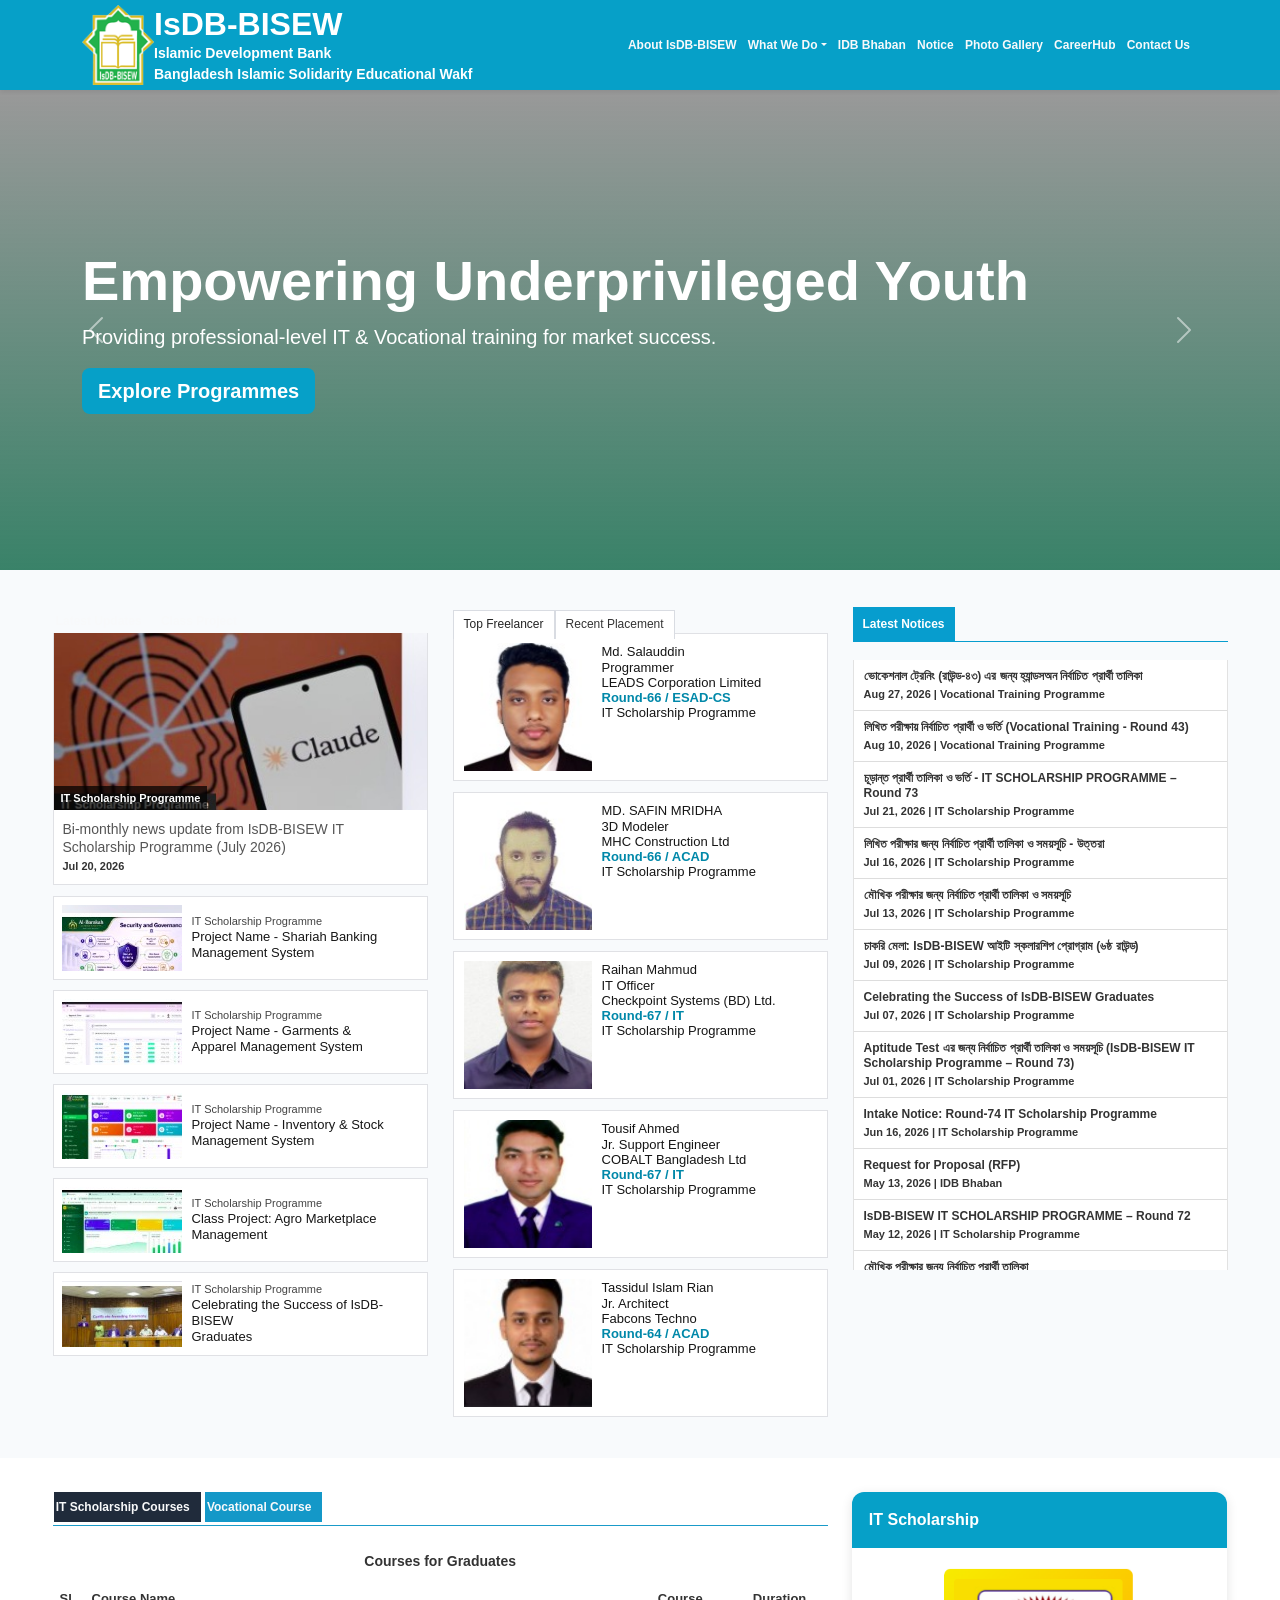
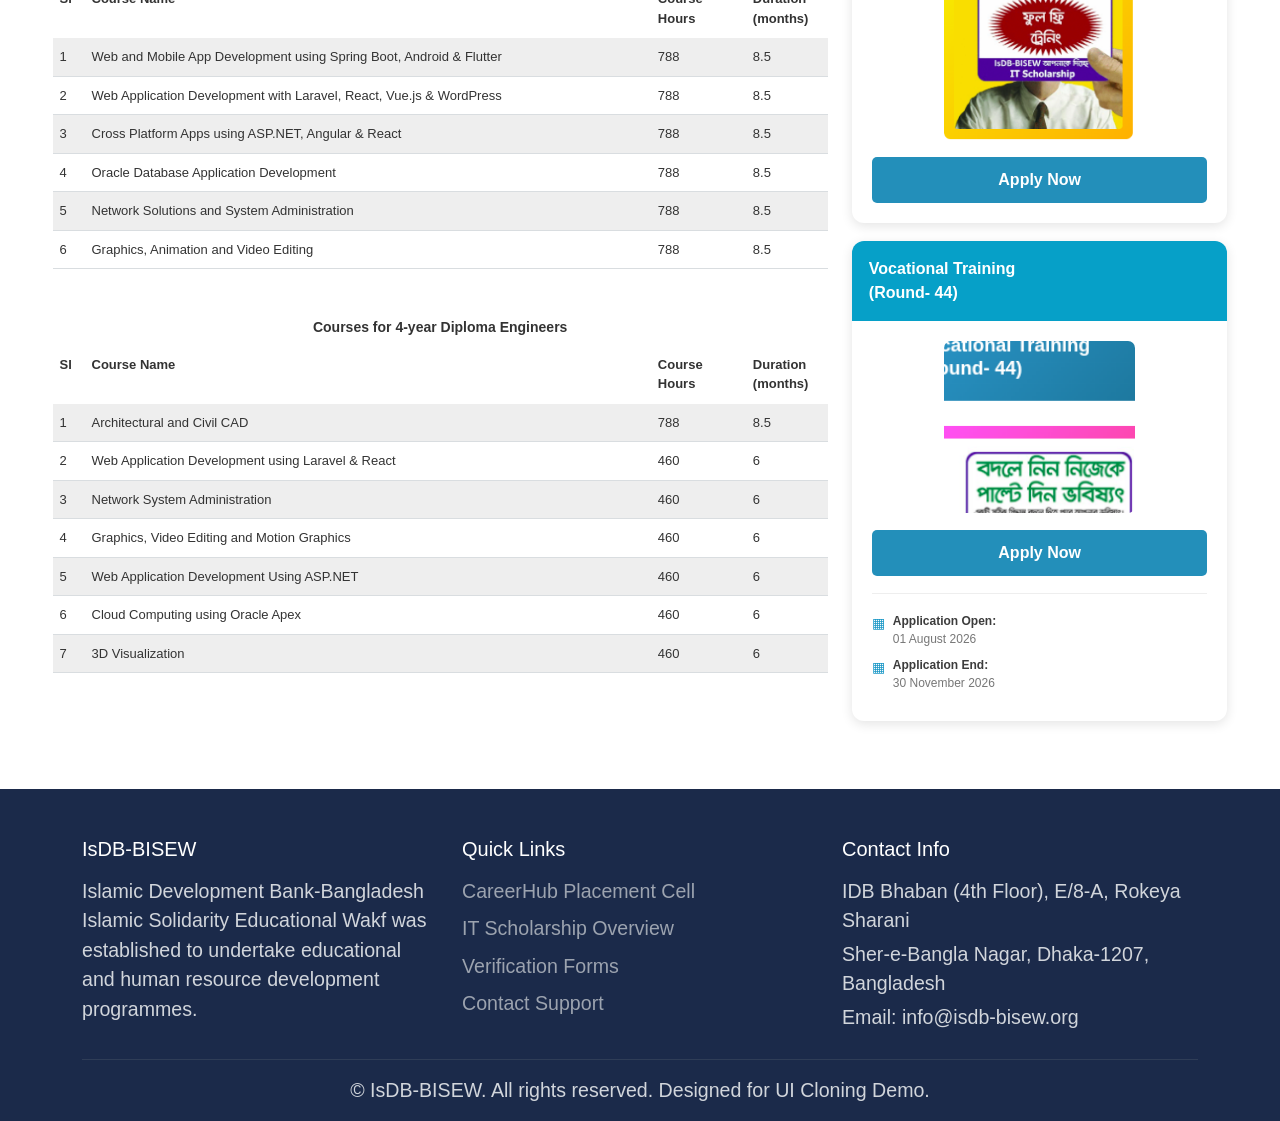
==== index.html @ 6de318e1 "2 section done" ====
<!DOCTYPE html>
<html lang="en">

<head>
    <meta charset="UTF-8">
    <meta name="viewport" content="width=device-width, initial-scale=1.0">
    <title>IsDB-BISEW | Islamic Development Bank-Bangladesh Islamic Solidarity Educational Wakf</title>

    <!-- Local Bootstrap CSS (No CDN) -->
    <link rel="stylesheet" href="css/bootstrap.min.css">
    <!-- Custom Style -->
    <link rel="stylesheet" href="css/style.css">
</head>

<body class="">

    <nav class="navbar navbar-expand-lg navbar-light bg-white sticky-top shadow-sm">
        <div class="container">
            <a class="navbar-brand d-flex align-items-center fw-bold text-success" href="#">
                <!-- Fallback text / Local Image Slot -->
                <div class="">
                    <img width="100%" height="100%" src="assets/isdb-bisew.png" alt="">
                </div>
                <div class="text-white">
                    <h1 class="brand-h1 ">IsDB-BISEW</h1>
                    <p class="brand-text">Islamic Development Bank <br>
                        Bangladesh Islamic Solidarity Educational Wakf </p>


                </div>
            </a>
            <button class="navbar-toggler text-white" type="button" data-bs-toggle="collapse"
                data-bs-target="#mainNavbar">
                <span class="navbar-toggler-icon"></span>
            </button>

            <div class="collapse navbar-collapse" id="mainNavbar">
                <ul class="navbar-nav ms-auto mb-2 mb-lg-0">
                    <li class="nav-item"><a class="nav-link" href="#">About IsDB-BISEW</a></li>
                    <li class="nav-item dropdown">
                        <a class="nav-link dropdown-toggle" href="#" id="programDropdown" role="button"
                            data-bs-toggle="dropdown">What We Do</a>
                        <ul class="dropdown-menu">
                            <li><a class="dropdown-item" href="#">IT Scholarship Programme</a></li>
                            <li><a class="dropdown-item" href="#">Vocational Training Programme</a></li>
                            <li><a class="dropdown-item" href="#">Madrasah Education Programme</a></li>
                            <li><a class="dropdown-item" href="#">4-Year Diploma Scholarship</a></li>
                        </ul>
                    </li>
                    <li class="nav-item"><a class="nav-link" href="#">IDB Bhaban</a></li>
                    <li class="nav-item"><a class="nav-link" href="#">Notice</a></li>
                    <li class="nav-item"><a class="nav-link" href="#">Photo Gallery</a></li>
                    <li class="nav-item"><a class="nav-link" href="#">CareerHub</a></li>
                    <li class="nav-item"><a class="nav-link" href="#">Contact Us</a></li>
                </ul>
            </div>
        </div>
    </nav>
    <!-- 
    <div class="nav-down-container">
        <div class="">
            Trending Now

        </div>
        <div class="sec-caro">
            <div id="carouselExampleAutoplaying" class="carousel slide" data-bs-ride="carousel">
                <div class="carousel-inner">
                    <div class="carousel-item active">
                        <img src="..." class="d-block w-100" alt="...">
                    </div>
                    <div class="carousel-item">
                        <img src="..." class="d-block w-100" alt="...">
                    </div>
                    <div class="carousel-item">
                        <img src="..." class="d-block w-100" alt="...">
                    </div>
                </div>
                <button class="carousel-control-prev" type="button" data-bs-target="#carouselExampleAutoplaying"
                    data-bs-slide="prev">
                    <span class="carousel-control-prev-icon" aria-hidden="true"></span>
                    <span class="visually-hidden">Previous</span>
                </button>
                <button class="carousel-control-next" type="button" data-bs-target="#carouselExampleAutoplaying"
                    data-bs-slide="next">
                    <span class="carousel-control-next-icon" aria-hidden="true"></span>
                    <span class="visually-hidden">Next</span>
                </button>
            </div>
        </div>
    </div> -->

    <!-- 3. HERO SLIDER -->
    <section id="heroSlider" class="carousel slide hero-carousel" data-bs-ride="carousel">
        <div class="carousel-inner">
            <div class="carousel-item active" style="background-image: url('https://picsum.photos/1200/400?random=1');">
                <div class="hero-overlay d-flex align-items-center">
                    <div class="container text-white">
                        <h1 class="display-4 fw-bold">Empowering Underprivileged Youth</h1>
                        <p class="lead">Providing professional-level IT & Vocational training for market success.</p>
                        <a href="#" class="btn btn-isdb btn-lg mt-3">Explore Programmes</a>
                    </div>
                </div>
            </div>
            <div class="carousel-item" style="background-image: url('https://picsum.photos/1200/400?random=2');">
                <div class="hero-overlay d-flex align-items-center">
                    <div class="container text-white">
                        <h1 class="display-4 fw-bold">IT Scholarship Programme</h1>
                        <p class="lead">Vendor-certified IT training with high employment success.</p>
                        <a href="#" class="btn btn-warning btn-lg mt-3">Apply Today</a>
                    </div>
                </div>
            </div>
        </div>
        <button class="carousel-control-prev" type="button" data-bs-target="#heroSlider" data-bs-slide="prev">
            <span class="carousel-control-prev-icon"></span>
        </button>
        <button class="carousel-control-next" type="button" data-bs-target="#heroSlider" data-bs-slide="next">
            <span class="carousel-control-next-icon"></span>
        </button>
    </section>

    <!-- section 2 -->
    <section class="section2">
        <main class="site-container content-area">
            <div class="row content-row">

                <!-- LEFT COLUMN -->
                <section class="col-lg-4">
                    <ul class="nav top-tabs">
                        <li class="nav-item"><button class="nav-link active">Latest Updates</button></li>
                        <li class="nav-item"><button class="nav-link">Class Project</button></li>
                    </ul>

                    <article class="feature-card">
                        <div class="feature-image-wrap">
                            <img src="images/hero.jpg" class="feature-image" alt="IT Scholarship Programme">
                            <div class="image-label">IT Scholarship Programme</div>
                        </div>
                        <div class="feature-body">
                            <div class="feature-title">Bi-monthly news update from IsDB-BISEW IT<br
                                    class="d-none d-xl-block">
                                Scholarship Programme (July 2026)</div>
                            <div class="feature-date">Jul 20, 2026</div>
                        </div>
                    </article>

                    <article class="project-card">
                        <img src="images/project1.jpg" class="project-image" alt="">
                        <div class="project-meta">
                            <div>IT Scholarship Programme</div>
                            <div class="project-name">Project Name - Shariah Banking<br>Management System</div>
                        </div>
                    </article>

                    <article class="project-card">
                        <img src="images/project2.jpg" class="project-image" alt="">
                        <div class="project-meta">
                            <div>IT Scholarship Programme</div>
                            <div class="project-name">Project Name - Garments &amp;<br>Apparel Management System</div>
                        </div>
                    </article>

                    <article class="project-card">
                        <img src="images/project3.jpg" class="project-image" alt="">
                        <div class="project-meta">
                            <div>IT Scholarship Programme</div>
                            <div class="project-name">Project Name - Inventory &amp; Stock<br>Management System</div>
                        </div>
                    </article>

                    <article class="project-card">
                        <img src="images/project4.jpg" class="project-image" alt="">
                        <div class="project-meta">
                            <div>IT Scholarship Programme</div>
                            <div class="project-name">Class Project: Agro Marketplace<br>Management</div>
                        </div>
                    </article>

                    <article class="project-card">
                        <img src="images/project5.jpg" class="project-image" alt="">
                        <div class="project-meta">
                            <div>IT Scholarship Programme</div>
                            <div class="project-name">Celebrating the Success of IsDB-BISEW<br>Graduates</div>
                        </div>
                    </article>
                </section>

                <!-- MIDDLE COLUMN -->
                <section class="col-lg-4">
                    <ul class="nav top-tabs">
                        <li class="nav-item"><button class="top-btn ">Top Freelancer</button></li>
                        <li class="nav-item"><button class="top-btn active">Recent Placement</button></li>
                    </ul>

                    <article class="profile-card">
                        <img src="images/person1.jpg" class="profile-photo" alt="Md. Salauddin">
                        <div class="profile-info">
                            <div class="profile-name">Md. Salauddin</div>
                            <div>Programmer</div>
                            <div>LEADS Corporation Limited</div>
                            <div class="profile-round">Round-66 / ESAD-CS</div>
                            <div>IT Scholarship Programme</div>
                        </div>
                    </article>

                    <article class="profile-card">
                        <img src="images/person2.jpg" class="profile-photo" alt="MD. SAFIN MRIDHA">
                        <div class="profile-info">
                            <div class="profile-name">MD. SAFIN MRIDHA</div>
                            <div>3D Modeler</div>
                            <div>MHC Construction Ltd</div>
                            <div class="profile-round">Round-66 / ACAD</div>
                            <div>IT Scholarship Programme</div>
                        </div>
                    </article>

                    <article class="profile-card">
                        <img src="images/person3.jpg" class="profile-photo" alt="Raihan Mahmud">
                        <div class="profile-info">
                            <div class="profile-name">Raihan Mahmud</div>
                            <div>IT Officer</div>
                            <div>Checkpoint Systems (BD) Ltd.</div>
                            <div class="profile-round">Round-67 / IT</div>
                            <div>IT Scholarship Programme</div>
                        </div>
                    </article>

                    <article class="profile-card">
                        <img src="images/person4.jpg" class="profile-photo" alt="Tousif Ahmed">
                        <div class="profile-info">
                            <div class="profile-name">Tousif Ahmed</div>
                            <div>Jr. Support Engineer</div>
                            <div>COBALT Bangladesh Ltd</div>
                            <div class="profile-round">Round-67 / IT</div>
                            <div>IT Scholarship Programme</div>
                        </div>
                    </article>

                    <article class="profile-card">
                        <img src="images/person5.jpg" class="profile-photo" alt="Tassidul Islam Rian">
                        <div class="profile-info">
                            <div class="profile-name">Tassidul Islam Rian</div>
                            <div>Jr. Architect</div>
                            <div>Fabcons Techno</div>
                            <div class="profile-round">Round-64 / ACAD</div>
                            <div>IT Scholarship Programme</div>
                        </div>
                    </article>
                </section>

                <!-- RIGHT COLUMN -->
                <section class="col-lg-4" id="notices">
                    <div class="notice-title">Latest Notices</div>
                    <div class="notice-line"></div>

                    <div class="notice-list">
                        <div class="notice-item">
                            <strong>ভোকেশনাল ট্রেনিং (রাউন্ড-৪৩) এর জন্য হ্যান্ডসঅন নির্বাচিত প্রার্থী তালিকা</strong>
                            <div class="notice-date">Aug 27, 2026 | Vocational Training Programme</div>
                        </div>
                        <div class="notice-item">
                            <strong>লিখিত পরীক্ষায় নির্বাচিত প্রার্থী ও ভর্তি (Vocational Training - Round 43)</strong>
                            <div class="notice-date">Aug 10, 2026 | Vocational Training Programme</div>
                        </div>
                        <div class="notice-item">
                            <strong>চূড়ান্ত প্রার্থী তালিকা ও ভর্তি - IT SCHOLARSHIP PROGRAMME – Round 73</strong>
                            <div class="notice-date">Jul 21, 2026 | IT Scholarship Programme</div>
                        </div>
                        <div class="notice-item">
                            <strong>লিখিত পরীক্ষার জন্য নির্বাচিত প্রার্থী তালিকা ও সময়সূচি - উত্তরা</strong>
                            <div class="notice-date">Jul 16, 2026 | IT Scholarship Programme</div>
                        </div>
                        <div class="notice-item">
                            <strong>মৌখিক পরীক্ষার জন্য নির্বাচিত প্রার্থী তালিকা ও সময়সূচি</strong>
                            <div class="notice-date">Jul 13, 2026 | IT Scholarship Programme</div>
                        </div>
                        <div class="notice-item">
                            <strong>চাকরি মেলা: IsDB-BISEW আইটি স্কলারশিপ প্রোগ্রাম (৬ষ্ঠ রাউন্ড)</strong>
                            <div class="notice-date">Jul 09, 2026 | IT Scholarship Programme</div>
                        </div>
                        <div class="notice-item">
                            <strong>Celebrating the Success of IsDB-BISEW Graduates</strong>
                            <div class="notice-date">Jul 07, 2026 | IT Scholarship Programme</div>
                        </div>
                        <div class="notice-item">
                            <strong>Aptitude Test এর জন্য নির্বাচিত প্রার্থী তালিকা ও সময়সূচি (IsDB-BISEW IT Scholarship
                                Programme – Round 73)</strong>
                            <div class="notice-date">Jul 01, 2026 | IT Scholarship Programme</div>
                        </div>
                        <div class="notice-item">
                            <strong>Intake Notice: Round-74 IT Scholarship Programme</strong>
                            <div class="notice-date">Jun 16, 2026 | IT Scholarship Programme</div>
                        </div>
                        <div class="notice-item">
                            <strong>Request for Proposal (RFP)</strong>
                            <div class="notice-date">May 13, 2026 | IDB Bhaban</div>
                        </div>
                        <div class="notice-item">
                            <strong>IsDB-BISEW IT SCHOLARSHIP PROGRAMME – Round 72</strong>
                            <div class="notice-date">May 12, 2026 | IT Scholarship Programme</div>
                        </div>
                        <div class="notice-item">
                            <strong>মৌখিক পরীক্ষার জন্য নির্বাচিত প্রার্থী তালিকা</strong>
                            <div class="notice-date">Apr 28, 2026 | IT Scholarship Programme</div>
                        </div>
                    </div>
                </section>
            </div>
        </main>
    </section>

    <!-- section 3 -->

    <main class="page-wrap">
        <div class="row g-4 align-items-start">
            <section class="col-lg-8">
                <ul class="nav course-tabs">
                    <li class="nav-item"><a class="nav-link active" href="#">IT Scholarship Courses</a></li>
                    <li class="nav-item"><a class="nav-link" href="#">Vocational Course</a></li>
                </ul>
                <div class="course-table">
                    <h2 class="section-title">Courses for Graduates</h2>
                    <table>
                        <thead>
                            <tr>
                                <th>Sl</th>
                                <th class="course-name">Course Name</th>
                                <th class="hours">Course<br>Hours</th>
                                <th class="duration">Duration<br>(months)</th>
                            </tr>
                        </thead>
                        <tbody>
                            <tr>
                                <td>1</td>
                                <td>Web and Mobile App Development using Spring Boot, Android &amp; Flutter</td>
                                <td>788</td>
                                <td>8.5</td>
                            </tr>
                            <tr>
                                <td>2</td>
                                <td>Web Application Development with Laravel, React, Vue.js &amp; WordPress</td>
                                <td>788</td>
                                <td>8.5</td>
                            </tr>
                            <tr>
                                <td>3</td>
                                <td>Cross Platform Apps using ASP.NET, Angular &amp; React</td>
                                <td>788</td>
                                <td>8.5</td>
                            </tr>
                            <tr>
                                <td>4</td>
                                <td>Oracle Database Application Development</td>
                                <td>788</td>
                                <td>8.5</td>
                            </tr>
                            <tr>
                                <td>5</td>
                                <td>Network Solutions and System Administration</td>
                                <td>788</td>
                                <td>8.5</td>
                            </tr>
                            <tr>
                                <td>6</td>
                                <td>Graphics, Animation and Video Editing</td>
                                <td>788</td>
                                <td>8.5</td>
                            </tr>
                        </tbody>
                    </table>
                </div>
                <div class="course-table">
                    <h2 class="section-title">Courses for 4-year Diploma Engineers</h2>
                    <table>
                        <thead>
                            <tr>
                                <th>Sl</th>
                                <th class="course-name">Course Name</th>
                                <th class="hours">Course<br>Hours</th>
                                <th class="duration">Duration<br>(months)</th>
                            </tr>
                        </thead>
                        <tbody>
                            <tr>
                                <td>1</td>
                                <td>Architectural and Civil CAD</td>
                                <td>788</td>
                                <td>8.5</td>
                            </tr>
                            <tr>
                                <td>2</td>
                                <td>Web Application Development using Laravel &amp; React</td>
                                <td>460</td>
                                <td>6</td>
                            </tr>
                            <tr>
                                <td>3</td>
                                <td>Network System Administration</td>
                                <td>460</td>
                                <td>6</td>
                            </tr>
                            <tr>
                                <td>4</td>
                                <td>Graphics, Video Editing and Motion Graphics</td>
                                <td>460</td>
                                <td>6</td>
                            </tr>
                            <tr>
                                <td>5</td>
                                <td>Web Application Development Using ASP.NET</td>
                                <td>460</td>
                                <td>6</td>
                            </tr>
                            <tr>
                                <td>6</td>
                                <td>Cloud Computing using Oracle Apex</td>
                                <td>460</td>
                                <td>6</td>
                            </tr>
                            <tr>
                                <td>7</td>
                                <td>3D Visualization</td>
                                <td>460</td>
                                <td>6</td>
                            </tr>
                        </tbody>
                    </table>
                </div>
            </section>
            <aside class="col-lg-4 sidebar">
                <div class="sidebar-card card">
                    <div class="card-header">IT Scholarship</div>
                    <div class="card-body"><img class="scholarship-image" src="images/it-scholarship.png"
                            alt="IT Scholarship"><a href="#" class="btn apply-btn">Apply Now</a></div>
                </div>
                <div class="sidebar-card card">
                    <div class="card-header">Vocational Training<br>(Round- 44)</div>
                    <div class="card-body"><img class="scholarship-image" src="images/vocational-scholarship.png"
                            alt="Vocational Training Scholarship"><a href="#" class="btn apply-btn">Apply Now</a>
                        <div class="dates">
                            <div class="date-row">
                                <div class="calendar">▦</div>
                                <div><strong>Application Open:</strong><span>01 August 2026</span></div>
                            </div>
                            <div class="date-row">
                                <div class="calendar">▦</div>
                                <div><strong>Application End:</strong><span>30 November 2026</span></div>
                            </div>
                        </div>
                    </div>
                </div>
            </aside>
        </div>
    </main>

    <!-- 6. FOOTER -->
    <footer class="pt-5 pb-3">
        <div class="container">
            <div class="row g-4 mb-4">
                <div class="col-md-4">
                    <h5 class="text-white mb-3">IsDB-BISEW</h5>
                    <p class="small">Islamic Development Bank-Bangladesh Islamic Solidarity Educational Wakf was
                        established to undertake educational and human resource development programmes.</p>
                </div>
                <div class="col-md-4">
                    <h5 class="text-white mb-3">Quick Links</h5>
                    <ul class="list-unstyled small">
                        <li class="mb-2"><a href="#">CareerHub Placement Cell</a></li>
                        <li class="mb-2"><a href="#">IT Scholarship Overview</a></li>
                        <li class="mb-2"><a href="#">Verification Forms</a></li>
                        <li class="mb-2"><a href="#">Contact Support</a></li>
                    </ul>
                </div>
                <div class="col-md-4">
                    <h5 class="text-white mb-3">Contact Info</h5>
                    <p class="small mb-1">IDB Bhaban (4th Floor), E/8-A, Rokeya Sharani</p>
                    <p class="small mb-1">Sher-e-Bangla Nagar, Dhaka-1207, Bangladesh</p>
                    <p class="small">Email: info@isdb-bisew.org</p>
                </div>
            </div>
            <hr class="border-secondary">
            <div class="text-center small">
                <p class="mb-0">&copy; IsDB-BISEW. All rights reserved. Designed for UI Cloning Demo.</p>
            </div>
        </div>
    </footer>

    <!-- Local Bootstrap JS (No CDN) -->
    <script src="js/bootstrap.bundle.min.js"></script>
</body>

</html>
---- css/style.css ----
/* Custom Palette and Typography Override */
:root {
  --isdb-primary: #06a0c8;
  --isdb-secondary: #004d40;
  --isdb-accent: #f39c12;
  --isdb-light: #f8f9fa;
  --isdb-dark: #1b2a4a;

  --brand: #1499c7;
  --brand-dark: #078fc0;
  --page: #f5f6fa;
  --border: #d9dce2;
  --text: #202124;
}

*,
p {
  margin: 0;
  padding: 0;
  box-sizing: border-box;
}

body {
  font-family: "Sans-seirf", Tahoma, Geneva, Verdana, sans-serif;
  color: #333333;
  font-size: 1.4rem;
}

/* Top Utility Header */
.top-header {
  background-color: var(--isdb-secondary);
  font-size: 0.875rem;
}

.top-header a {
  color: #d1e7dd;
  text-decoration: none;
}

.top-header a:hover {
  color: #ffffff;
}
/* navbar custom style */

.navbar {
  background-color: var(--isdb-primary) !important;
  padding-top: 0 !important;
  padding-bottom: 0 !important;
}

/* Navbar Custom Styling */
.navbar-brand img {
  max-width: 4.5rem;
}
.brand-text {
  font-size: 14px !important;

  font-weight: 600 !important;
}
.brand-h1 {
  margin-bottom: 0 !important;
  font-weight: bold;
  font-size: 2rem !important;
}

.nav-link {
  font-weight: 600;
  color: var(--isdb-light) !important;
  font-size: 12px !important;
  padding-left: 0.1rem !important;
  margin-left: 0.1rem !important;
  transition: color 0.3s ease;
}
.navbar-toggler-icon {
  color: #ffffff !important;
}

/* .nav-link:hover,
.nav-link.active {
    color: var(--isdb-primary) !important;
} */

/* Hero Carousel */
.hero-carousel .carousel-item {
  height: 480px;
  background-size: cover;
  background-position: center;
  position: relative;
}

.hero-overlay {
  position: absolute;
  top: 0;
  left: 0;
  right: 0;
  bottom: 0;
  background: linear-gradient(
    180deg,
    rgba(0, 0, 0, 0.4) 0%,
    rgba(8, 99, 67, 0.8) 100%
  );
}

/* Feature Cards */
.program-card {
  border: none;
  border-radius: 8px;
  transition:
    transform 0.3s ease,
    box-shadow 0.3s ease;
  overflow: hidden;
}

.program-card:hover {
  transform: translateY(-5px);
  box-shadow: 0 10px 20px rgba(0, 0, 0, 0.12);
}

.program-card .card-header-bg {
  background-color: var(--isdb-primary);
  height: 6px;
}

.btn-isdb {
  background-color: var(--isdb-primary);
  color: #ffffff;
  border: none;
  font-weight: 600;
}

.btn-isdb:hover {
  background-color: var(--isdb-secondary);
  color: #ffffff;
}

/* Impact Statistics Counter Section */
.stats-section {
  background-color: var(--isdb-primary);
  color: #ffffff;
}

/* Footer Section */
footer {
  background-color: var(--isdb-dark);
  color: #d1d5db;
}

footer a {
  color: #9ca3af;
  text-decoration: none;
}

footer a:hover {
  color: #ffffff;
}

/* second carousal */

.carousel-sec {
  margin-top: 50px;
}

.carousel-inner-sec {
  height: 100px;
}

.carousel-caption-sec {
  color: #ffffff;
  top: 50%;
}
.nav-down-container {
  width: 1000px;
  margin: auto;
  background-color: #000;
}
sec-caro {
  width: 1000px;
}

/* sec 2 */
/* ---------------- MAIN ---------------- */

.section2 {
  background-color: #f8fafc !important ;
}
.content-area {
  padding-top: 34px;
  padding-bottom: 30px;
  background-color: #f8fafc;
}
.content-row {
  --bs-gutter-x: 25px;
  --bs-gutter-y: 20px;
}

/* left/middle tabs */
.top-tabs {
  height: 29px;
  margin-bottom: 0;
  color: #495057 !important;
}
.top-tabs .top-btn {
  height: 29px;
  padding: 6px 10px;
  border: 1px solid #d9dce2;
  border-bottom: 0;
  border-radius: 0;
  color: #242424;
  background: #fff;
  font-size: 12px;
  line-height: 15px;
}
.top-tabs .top-btn.active {
  background: #fff;
  color: #333;
  position: relative;
  z-index: 2;
}

/* update hero */
.feature-card {
  background: #fff;
  border: 1px solid #e0e1e5;
  border-top: 0;
  margin-bottom: 11px;
}
.feature-image-wrap {
  position: relative;
  height: 177px;
  overflow: hidden;
}
.feature-image {
  width: 100%;
  height: 100%;
  object-fit: cover;
  display: block;
}
.image-label {
  position: absolute;
  left: 0;
  bottom: 0;
  background: rgba(0, 0, 0, 0.72);
  color: #fff;
  padding: 4px 7px;
  font-size: 11px;
  font-weight: 700;
}
.feature-body {
  padding: 10px 9px 9px;
}
.feature-title {
  font-size: 14px;
  line-height: 18px;
  color: #555;
  margin-bottom: 2px;
}
.feature-date {
  font-size: 11px;
  font-weight: 700;
}

/* project rows */
.project-card {
  display: flex;
  align-items: center;
  height: 84px;
  background: #fff;
  border: 1px solid #e0e1e5;
  margin-bottom: 10px;
  padding: 7px 8px;
}
.project-image {
  width: 120px;
  height: 66px;
  object-fit: cover;
  flex: 0 0 120px;
  margin-right: 10px;
}
.project-meta {
  font-size: 11px;
  line-height: 15px;
  color: #444;
}
.project-name {
  font-size: 13px;
  line-height: 16px;
  color: #171717;
}

/* middle profile cards */
.profile-card {
  display: flex;
  min-height: 146px;
  background: #fff;
  border: 1px solid #e0e1e5;
  margin-bottom: 11px;
  padding: 9px 10px;
}
.profile-photo {
  width: 128px;
  height: 128px;
  object-fit: cover;
  object-position: top center;
  flex: 0 0 128px;
  margin-right: 10px;
}
.profile-info {
  padding-top: 1px;
  font-size: 13px;
  line-height: 15px;
  color: #151515;
}
.profile-name {
  font-size: 13px;
  line-height: 16px;
  margin-bottom: 0;
}
.profile-round {
  color: #0088a9;
  font-weight: 700;
}

/* right notices */
.notice-title {
  display: inline-block;
  color: #fff;
  background: #079dce;
  font-size: 12px;
  font-weight: 700;
  padding: 8px 10px;
  height: 35px;
}
.notice-line {
  height: 1px;
  background: #079dce;
  margin-top: -1px;
}
.notice-list {
  margin-top: 18px;
  height: 610px;
  overflow-y: auto;
  background: #fff;
  border-left: 1px solid #e2e2e2;
  border-right: 1px solid #e2e2e2;
  scrollbar-color: #05a9db #f2f2f2;
  scrollbar-width: auto;
}
.notice-list::-webkit-scrollbar {
  width: 7px;
}
.notice-list::-webkit-scrollbar-track {
  background: #f1f1f1;
}
.notice-list::-webkit-scrollbar-thumb {
  background: #05a9db;
}
.notice-item {
  padding: 9px 10px 8px;
  border-bottom: 1px solid #ddd;
  line-height: 15px;
  font-size: 12px;
}
.notice-item strong {
  display: block;
  font-weight: 700;
  margin-bottom: 3px;
}
.notice-date {
  font-size: 11px;
  font-weight: 700;
}

/* Keep the screenshot proportions on large displays */
@media (min-width: 1200px) {
  .site-container {
    max-width: 1175px;
    margin: auto;
  }
}

@media (max-width: 991.98px) {
  .site-container {
    padding-left: 15px;
    padding-right: 15px;
    margin: auto;
  }
  .content-area {
    padding-top: 20px;
  }
  .brand-title {
    font-size: 22px;
  }
  .main-nav .nav-link {
    padding-left: 0;
  }
  .notice-list {
    height: 450px;
  }
}

@media (max-width: 575.98px) {
  .brand-logo {
    width: 48px;
    height: 56px;
  }
  .brand-title {
    font-size: 19px;
    line-height: 20px;
  }
  .brand-subtitle {
    font-size: 10px;
    line-height: 13px;
  }
  .feature-image-wrap {
    height: 190px;
  }
  .project-card {
    height: auto;
    min-height: 84px;
  }
  .project-image {
    width: 105px;
    flex-basis: 105px;
  }
  .profile-card {
    min-height: 125px;
  }
  .profile-photo {
    width: 105px;
    height: 105px;
    flex-basis: 105px;
  }
}

/* section 3 style */

.page-wrap {
  width: min(calc(100% - 34px), 1175px);
  margin: 34px auto 50px;
}

.course-tabs {
  border-bottom: 1px solid #1a9bc9;
  padding-bottom: 3px;
  margin-bottom: 17px;
}

.course-tabs .nav-link {
  border: 0;
  border-radius: 0;
  padding: 6px 11px;
  margin-right: 3px;
  background: #1498c8;
  color: #fff;
  font-weight: 600;
  font-size: 14px;
}

.course-tabs .nav-link.active {
  background: #202b3b;
  color: #495057;
}

.section-title {
  text-align: center;
  font-size: 14px;
  font-weight: 700;
  padding: 10px 8px 9px;
  border-top: 1px solid var(--line);
  border-bottom: 1px solid var(--line);
  margin: 0;
}

.course-table {
  margin-bottom: 40px;
}

.course-table table {
  width: 100%;
  border-collapse: collapse;
  font-size: 13px;
}

.course-table thead th {
  font-weight: 700;
  padding: 10px 7px;
  border-bottom: 1px solid var(--line);
  vertical-align: top;
}

.course-table tbody td {
  padding: 9px 7px;
  border-bottom: 1px solid #d9dde0;
  vertical-align: middle;
}

.course-table tbody tr:nth-child(odd) {
  background: #eee;
}

.course-table tbody tr:nth-child(even) {
  background: #fff;
}

.course-table th:first-child,
.course-table td:first-child {
  width: 32px;
}

.course-table .hours {
  width: 95px;
}

.course-table .duration {
  width: 82px;
}

.course-table .course-name {
  min-width: 340px;
}

.sidebar-card {
  border: 0;
  border-radius: 12px;
  overflow: hidden;
  box-shadow: 0 3px 12px #0000001c;
  margin-bottom: 18px;
  background: #fff;
}

.sidebar-card .card-header {
  background: var(--isdb-primary);
  color: #fff;
  border: 0;
  padding: 16px 17px;
  font-size: 16px;
  font-weight: 700;
}

.sidebar-card .card-body {
  padding: 20px;
}

.scholarship-image {
  display: block;
  width: 100%;
  max-width: 191px;
  height: 172px;
  object-fit: cover;
  margin: 0 auto 17px;
  border-radius: 7px;
  background: #ffd800;
}

.apply-btn {
  background: #238fba;
  color: #fff;
  border: 0;
  font-weight: 700;
  width: 100%;
  padding: 11px 10px;
  border-radius: 5px;
}

.apply-btn:hover {
  background: #197da5;
  color: #fff;
}

.dates {
  border-top: 1px solid #eee;
  margin-top: 17px;
  padding-top: 10px;
}

.date-row {
  display: flex;
  gap: 8px;
  margin: 9px 0;
  font-size: 12px;
  line-height: 1.45;
}

.calendar {
  color: #1595c5;
  font-size: 14px;
  width: 13px;
  flex: 0 0 13px;
}

.date-row strong {
  display: block;
  font-size: 12px;
  color: #3c3c3c;
}

.date-row span {
  color: #777;
}

@media (max-width: 991.98px) {
  .page-wrap {
    width: min(calc(100% - 24px), 760px);
  }

  .sidebar {
    margin-top: 10px;
  }

  .course-table {
    overflow-x: auto;
  }

  .course-table table {
    min-width: 720px;
  }
}

@media (max-width: 575.98px) {
  .page-wrap {
    width: calc(100% - 18px);
    margin-top: 18px;
  }

  .site-navbar {
    min-height: 60px;
  }

  .course-tabs .nav-link {
    font-size: 12px;
    padding: 6px 8px;
  }

  .section-title {
    font-size: 13px;
  }

  .sidebar-card .card-header {
    font-size: 15px;
  }

  .scholarship-image {
    height: auto;
    max-width: 220px;
  }
}
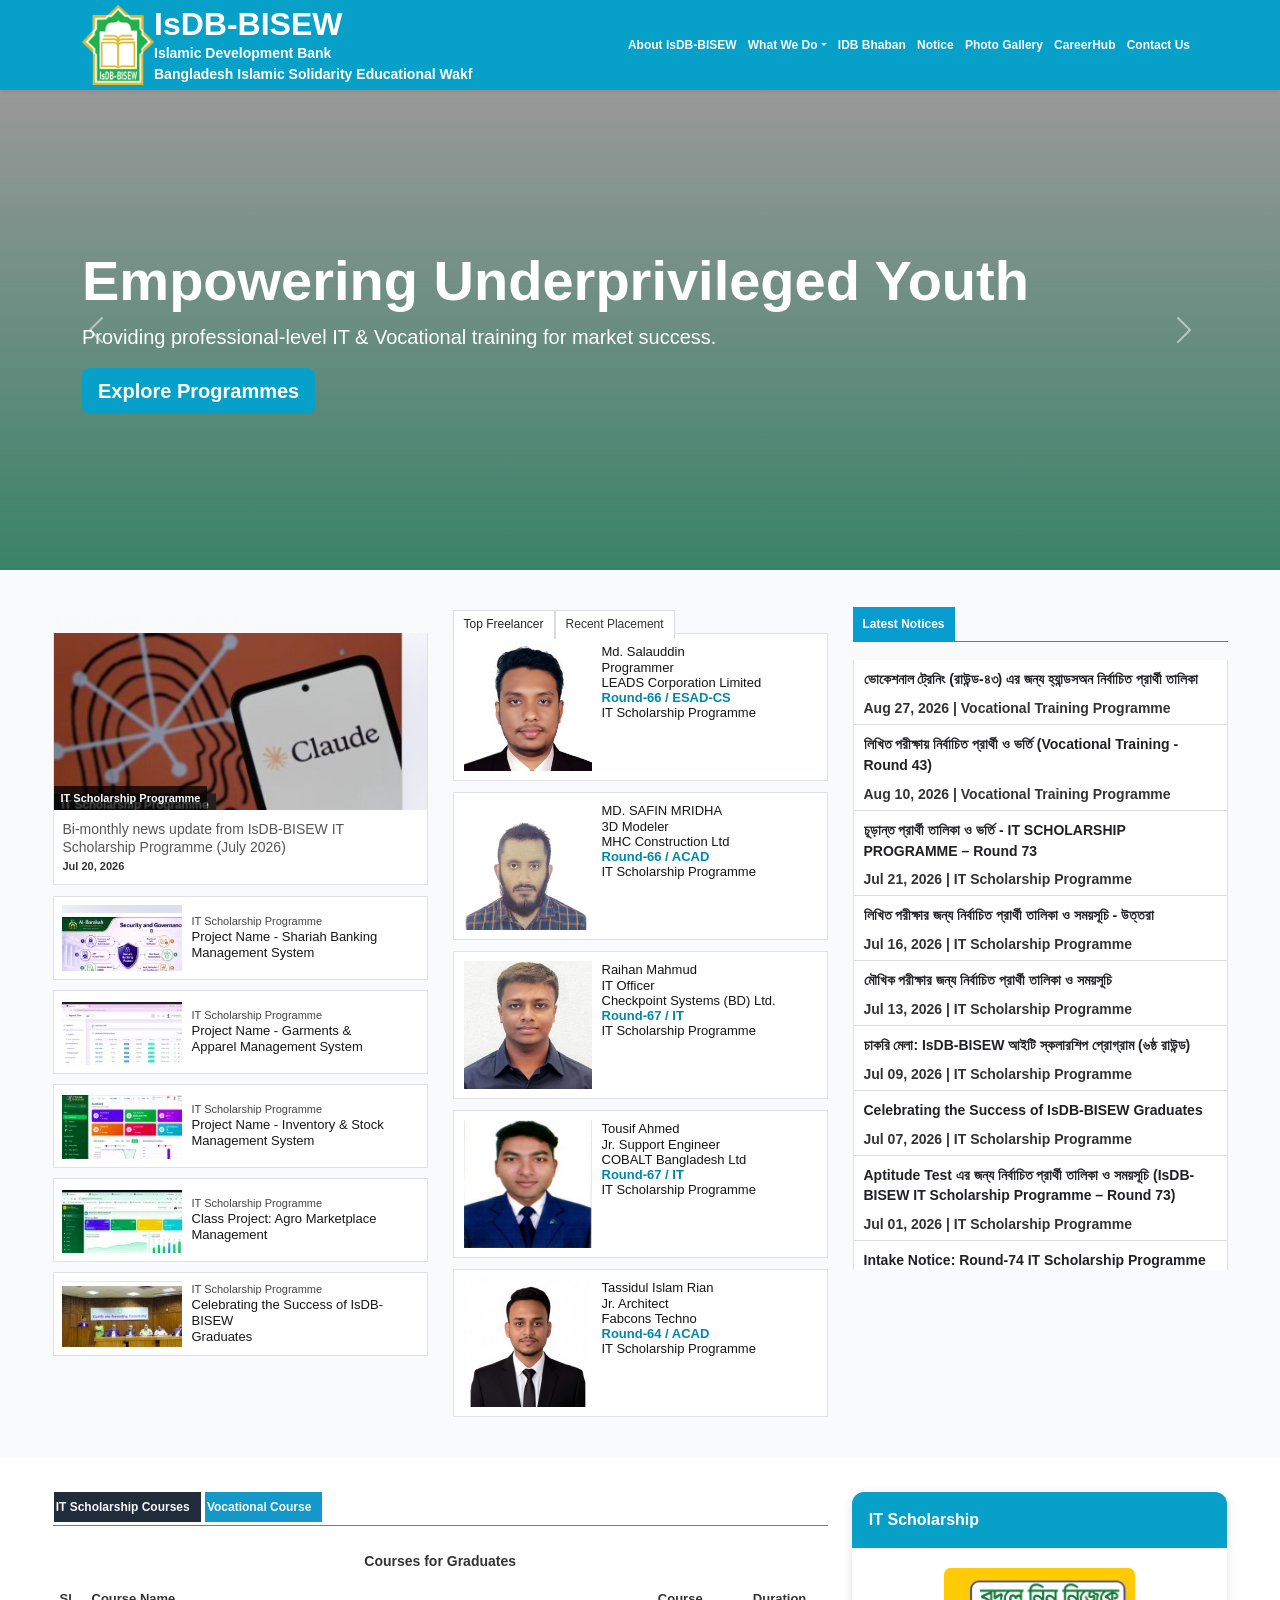
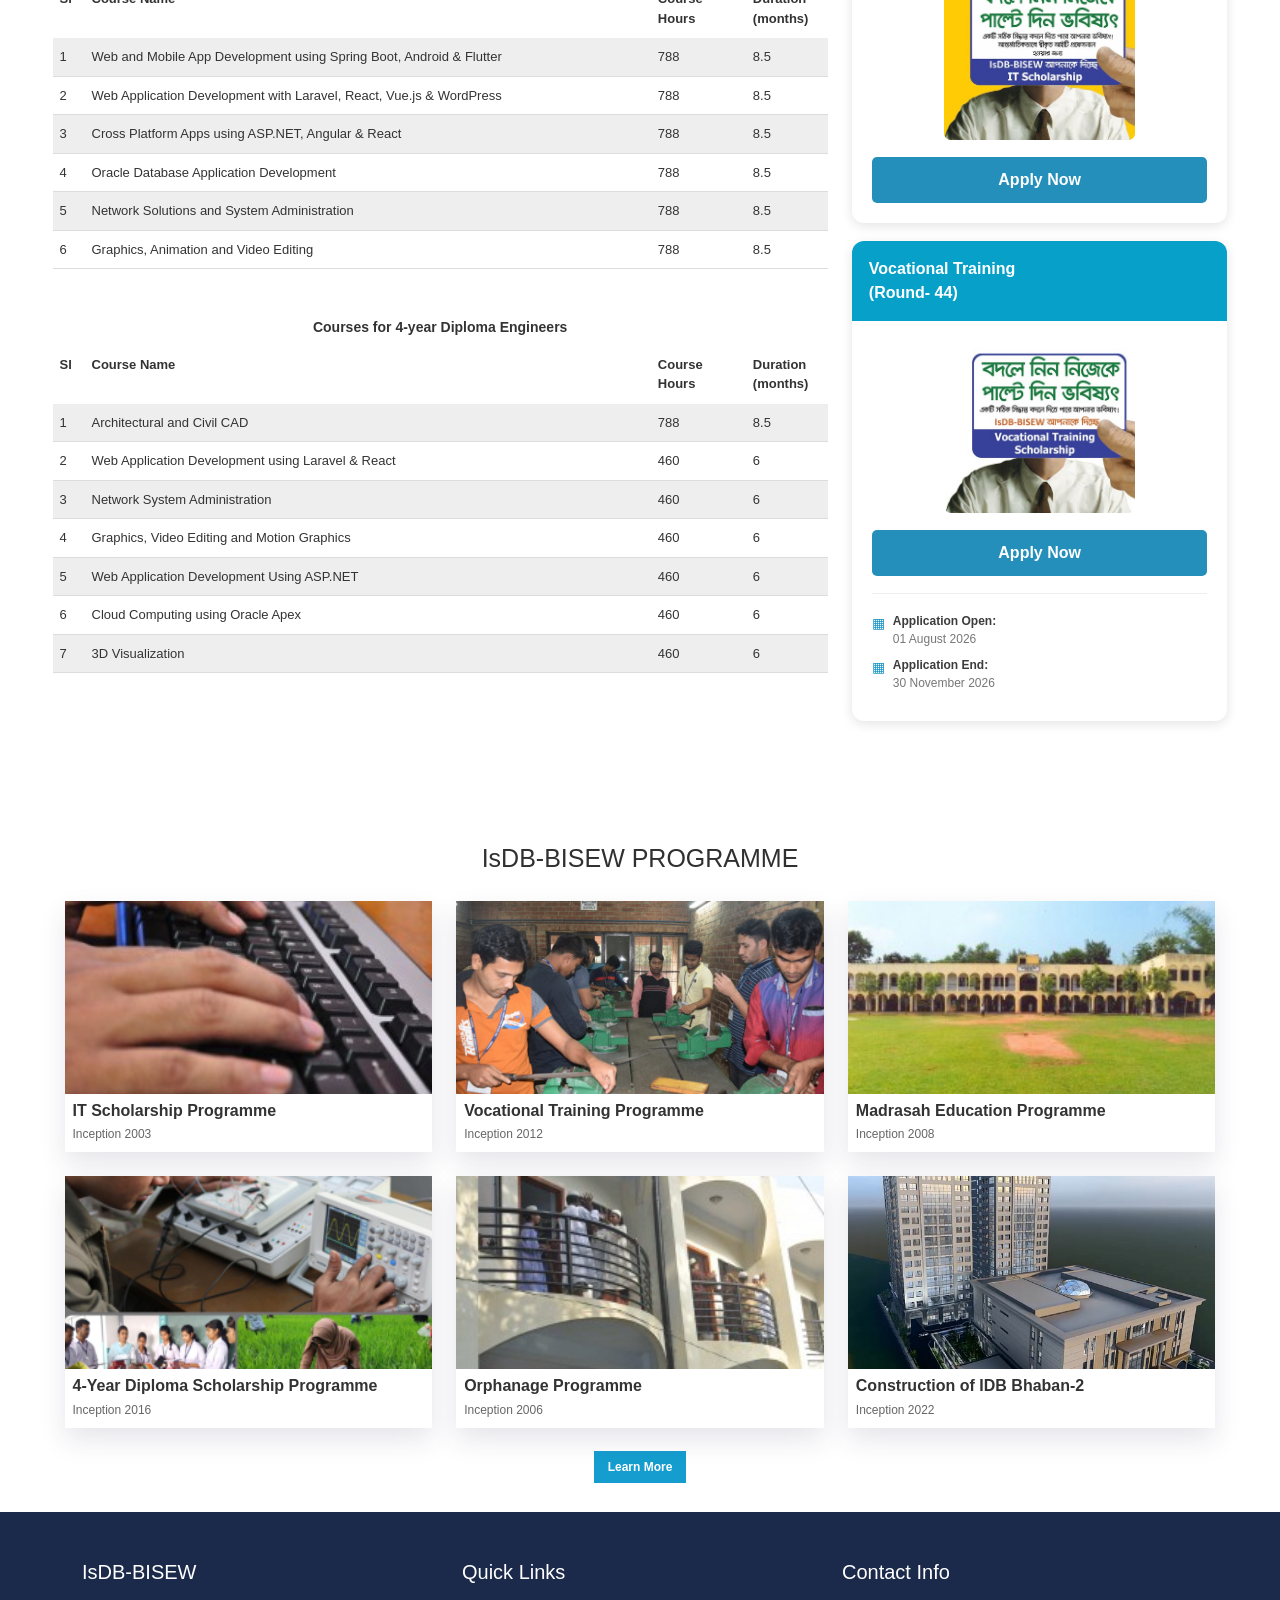
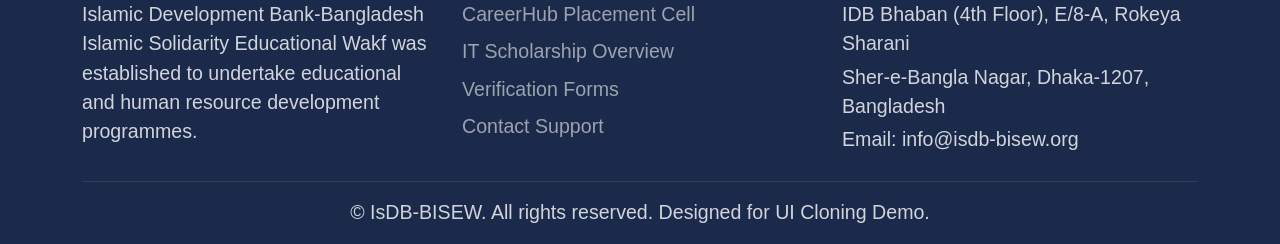
==== commit 1ec912b3: "programm section added" ====
--- a/index.html
+++ b/index.html
@@ -193,7 +193,7 @@
                     </ul>
 
                     <article class="profile-card">
-                        <img src="images/person1.jpg" class="profile-photo" alt="Md. Salauddin">
+                        <img src="assets/Md. Salauddin.jpeg" class="profile-photo" alt="Md. Salauddin">
                         <div class="profile-info">
                             <div class="profile-name">Md. Salauddin</div>
                             <div>Programmer</div>
@@ -204,7 +204,7 @@
                     </article>
 
                     <article class="profile-card">
-                        <img src="images/person2.jpg" class="profile-photo" alt="MD. SAFIN MRIDHA">
+                        <img src="assets/MD. SAFIN MRIDHA.png" class="profile-photo" alt="MD. SAFIN MRIDHA">
                         <div class="profile-info">
                             <div class="profile-name">MD. SAFIN MRIDHA</div>
                             <div>3D Modeler</div>
@@ -215,7 +215,7 @@
                     </article>
 
                     <article class="profile-card">
-                        <img src="images/person3.jpg" class="profile-photo" alt="Raihan Mahmud">
+                        <img src="assets/Raihan Mahmud.jpeg" class="profile-photo" alt="Raihan Mahmud">
                         <div class="profile-info">
                             <div class="profile-name">Raihan Mahmud</div>
                             <div>IT Officer</div>
@@ -226,7 +226,7 @@
                     </article>
 
                     <article class="profile-card">
-                        <img src="images/person4.jpg" class="profile-photo" alt="Tousif Ahmed">
+                        <img src="assets/Tousif Ahmed.jpeg" class="profile-photo" alt="Tousif Ahmed">
                         <div class="profile-info">
                             <div class="profile-name">Tousif Ahmed</div>
                             <div>Jr. Support Engineer</div>
@@ -237,7 +237,7 @@
                     </article>
 
                     <article class="profile-card">
-                        <img src="images/person5.jpg" class="profile-photo" alt="Tassidul Islam Rian">
+                        <img src="assets/Tasdidul Islam Rian.jpeg" class="profile-photo" alt="Tassidul Islam Rian">
                         <div class="profile-info">
                             <div class="profile-name">Tassidul Islam Rian</div>
                             <div>Jr. Architect</div>
@@ -255,52 +255,53 @@
 
                     <div class="notice-list">
                         <div class="notice-item">
-                            <strong>ভোকেশনাল ট্রেনিং (রাউন্ড-৪৩) এর জন্য হ্যান্ডসঅন নির্বাচিত প্রার্থী তালিকা</strong>
+                            <a href="#">ভোকেশনাল ট্রেনিং (রাউন্ড-৪৩) এর জন্য হ্যান্ডসঅন নির্বাচিত প্রার্থী তালিকা</a>
                             <div class="notice-date">Aug 27, 2026 | Vocational Training Programme</div>
                         </div>
                         <div class="notice-item">
-                            <strong>লিখিত পরীক্ষায় নির্বাচিত প্রার্থী ও ভর্তি (Vocational Training - Round 43)</strong>
+                            <a href="#">লিখিত পরীক্ষায় নির্বাচিত প্রার্থী ও ভর্তি (Vocational Training - Round 43)</a>
                             <div class="notice-date">Aug 10, 2026 | Vocational Training Programme</div>
                         </div>
                         <div class="notice-item">
-                            <strong>চূড়ান্ত প্রার্থী তালিকা ও ভর্তি - IT SCHOLARSHIP PROGRAMME – Round 73</strong>
+                            <a href="#">চূড়ান্ত প্রার্থী তালিকা ও ভর্তি - IT SCHOLARSHIP PROGRAMME – Round 73</a>
                             <div class="notice-date">Jul 21, 2026 | IT Scholarship Programme</div>
                         </div>
                         <div class="notice-item">
-                            <strong>লিখিত পরীক্ষার জন্য নির্বাচিত প্রার্থী তালিকা ও সময়সূচি - উত্তরা</strong>
+                            <a href="#">লিখিত পরীক্ষার জন্য নির্বাচিত প্রার্থী তালিকা ও সময়সূচি - উত্তরা</a>
                             <div class="notice-date">Jul 16, 2026 | IT Scholarship Programme</div>
                         </div>
                         <div class="notice-item">
-                            <strong>মৌখিক পরীক্ষার জন্য নির্বাচিত প্রার্থী তালিকা ও সময়সূচি</strong>
+                            <a href="#">মৌখিক পরীক্ষার জন্য নির্বাচিত প্রার্থী তালিকা ও সময়সূচি</a>
                             <div class="notice-date">Jul 13, 2026 | IT Scholarship Programme</div>
                         </div>
                         <div class="notice-item">
-                            <strong>চাকরি মেলা: IsDB-BISEW আইটি স্কলারশিপ প্রোগ্রাম (৬ষ্ঠ রাউন্ড)</strong>
+                            <a href="#">চাকরি মেলা: IsDB-BISEW আইটি স্কলারশিপ প্রোগ্রাম (৬ষ্ঠ রাউন্ড)</a>
                             <div class="notice-date">Jul 09, 2026 | IT Scholarship Programme</div>
                         </div>
                         <div class="notice-item">
-                            <strong>Celebrating the Success of IsDB-BISEW Graduates</strong>
+                            <a href="#">Celebrating the Success of IsDB-BISEW Graduates</a>
                             <div class="notice-date">Jul 07, 2026 | IT Scholarship Programme</div>
                         </div>
                         <div class="notice-item">
-                            <strong>Aptitude Test এর জন্য নির্বাচিত প্রার্থী তালিকা ও সময়সূচি (IsDB-BISEW IT Scholarship
-                                Programme – Round 73)</strong>
+                            <a href="#">Aptitude Test এর জন্য নির্বাচিত প্রার্থী তালিকা ও সময়সূচি (IsDB-BISEW IT
+                                Scholarship
+                                Programme – Round 73)</a>
                             <div class="notice-date">Jul 01, 2026 | IT Scholarship Programme</div>
                         </div>
                         <div class="notice-item">
-                            <strong>Intake Notice: Round-74 IT Scholarship Programme</strong>
+                            <a href="#">Intake Notice: Round-74 IT Scholarship Programme</a>
                             <div class="notice-date">Jun 16, 2026 | IT Scholarship Programme</div>
                         </div>
                         <div class="notice-item">
-                            <strong>Request for Proposal (RFP)</strong>
+                            <a href="#">Request for Proposal (RFP)</a>
                             <div class="notice-date">May 13, 2026 | IDB Bhaban</div>
                         </div>
                         <div class="notice-item">
-                            <strong>IsDB-BISEW IT SCHOLARSHIP PROGRAMME – Round 72</strong>
+                            <a href="#">IsDB-BISEW IT SCHOLARSHIP PROGRAMME – Round 72</a>
                             <div class="notice-date">May 12, 2026 | IT Scholarship Programme</div>
                         </div>
                         <div class="notice-item">
-                            <strong>মৌখিক পরীক্ষার জন্য নির্বাচিত প্রার্থী তালিকা</strong>
+                            <a href="#">মৌখিক পরীক্ষার জন্য নির্বাচিত প্রার্থী তালিকা</a>
                             <div class="notice-date">Apr 28, 2026 | IT Scholarship Programme</div>
                         </div>
                     </div>
@@ -430,12 +431,12 @@
             <aside class="col-lg-4 sidebar">
                 <div class="sidebar-card card">
                     <div class="card-header">IT Scholarship</div>
-                    <div class="card-body"><img class="scholarship-image" src="images/it-scholarship.png"
-                            alt="IT Scholarship"><a href="#" class="btn apply-btn">Apply Now</a></div>
+                    <div class="card-body"><img class="scholarship-image" src="assets/r46.gif" alt="IT Scholarship"><a
+                            href="#" class="btn apply-btn">Apply Now</a></div>
                 </div>
                 <div class="sidebar-card card">
                     <div class="card-header">Vocational Training<br>(Round- 44)</div>
-                    <div class="card-body"><img class="scholarship-image" src="images/vocational-scholarship.png"
+                    <div class="card-body"><img class="scholarship-image" src="assets/voc.jpg"
                             alt="Vocational Training Scholarship"><a href="#" class="btn apply-btn">Apply Now</a>
                         <div class="dates">
                             <div class="date-row">
@@ -453,6 +454,81 @@
         </div>
     </main>
 
+    <!-- IsDB-BISEW PROGRAMME -->
+    <section class="programme-section">
+        <div class="container-fluid programme-grid">
+
+            <h1 class="programme-title">IsDB-BISEW PROGRAMME</h1>
+
+            <div class="row g-4">
+
+                <div class="col-md-6 col-lg-4">
+                    <div class="card programme-card">
+                        <img src="assets/1572782353-DSC_1869.jpg" alt="IT Scholarship Programme">
+                        <div class="card-body">
+                            <h2 class="card-title">IT Scholarship Programme</h2>
+                            <p class="inception">Inception 2003</p>
+                        </div>
+                    </div>
+                </div>
+
+                <div class="col-md-6 col-lg-4">
+                    <div class="card programme-card">
+                        <img src="assets/vocational-training-programme-01-2020.jpg" alt="Vocational Training Programme">
+                        <div class="card-body">
+                            <h2 class="card-title">Vocational Training Programme</h2>
+                            <p class="inception">Inception 2012</p>
+                        </div>
+                    </div>
+                </div>
+
+                <div class="col-md-6 col-lg-4">
+                    <div class="card programme-card">
+                        <img src="assets/1572160244-Kapashia-crop.jpg" alt="Madrasah Education Programme">
+                        <div class="card-body">
+                            <h2 class="card-title">Madrasah Education Programme</h2>
+                            <p class="inception">Inception 2008</p>
+                        </div>
+                    </div>
+                </div>
+
+                <div class="col-md-6 col-lg-4">
+                    <div class="card programme-card">
+                        <img src="assets/coverphoto.png" alt="4-Year Diploma Scholarship Programme">
+                        <div class="card-body">
+                            <h2 class="card-title">4-Year Diploma Scholarship Programme</h2>
+                            <p class="inception">Inception 2016</p>
+                        </div>
+                    </div>
+                </div>
+
+                <div class="col-md-6 col-lg-4">
+                    <div class="card programme-card">
+                        <img src="assets/1572844067-DSC_9147.jpg" alt="Orphanage Programme">
+                        <div class="card-body">
+                            <h2 class="card-title">Orphanage Programme</h2>
+                            <p class="inception">Inception 2006</p>
+                        </div>
+                    </div>
+                </div>
+
+                <div class="col-md-6 col-lg-4">
+                    <div class="card programme-card">
+                        <img src="assets/construction-of-idb-bhaban-2-07-2022.png" alt="Construction of IDB Bhaban-2">
+                        <div class="card-body">
+                            <h2 class="card-title">Construction of IDB Bhaban-2</h2>
+                            <p class="inception">Inception 2022</p>
+                        </div>
+                    </div>
+                </div>
+
+            </div>
+
+            <a href="#" class="btn learn-more">Learn More</a>
+
+        </div>
+    </section>
+
     <!-- 6. FOOTER -->
     <footer class="pt-5 pb-3">
         <div class="container">
--- a/css/style.css
+++ b/css/style.css
@@ -360,13 +360,22 @@
   line-height: 15px;
   font-size: 12px;
 }
-.notice-item strong {
+.notice-item a {
   display: block;
-  font-weight: 700;
+  color: var(--text);
+  font-size: 14px;
+  font-weight: 600;
   margin-bottom: 3px;
+  text-decoration: none;
+  line-height: 1.3rem !important;
+  padding-bottom: 0.5rem;
+}
+.notice-item a:hover {
+  color: red;
+  transform: ease;
 }
 .notice-date {
-  font-size: 11px;
+  font-size: 14px;
   font-weight: 700;
 }
 
@@ -598,6 +607,81 @@
   color: #777;
 }
 
+/* progrmme section */
+
+.programme-section {
+  padding: 54px 0 29px;
+  background: #fff;
+}
+
+.programme-title {
+  text-align: center;
+  font-size: 25px;
+  font-weight: 400;
+  margin: 0 0 28px;
+  color: #303030;
+}
+
+.programme-grid {
+  max-width: 1175px;
+  margin: 0 auto;
+}
+
+.programme-card {
+  border: 0;
+  border-radius: 0;
+  background: #fff;
+  overflow: hidden;
+  box-shadow: 0 12px 25px rgba(47, 47, 91, 0.12);
+  height: 100%;
+}
+
+.programme-card img {
+  width: 100%;
+  height: 193px;
+  object-fit: cover;
+  display: block;
+}
+
+.programme-card .card-body {
+  padding: 8px 8px 9px;
+  min-height: 55px;
+}
+
+.programme-card .card-title {
+  font-size: 16px;
+  line-height: 1.15;
+  font-weight: 700;
+  margin: 0 0 5px;
+  color: #333;
+}
+
+.programme-card .inception {
+  font-size: 12px;
+  color: #666;
+  margin: 0;
+}
+
+.learn-more {
+  display: block;
+  width: max-content;
+  margin: 23px auto 0;
+  background: #149dce;
+  color: #fff;
+  border: 0;
+  border-radius: 0;
+  font-size: 12px;
+  font-weight: 700;
+  padding: 7px 14px;
+}
+
+.learn-more:hover {
+  background: #1189b4;
+  color: #fff;
+}
+
+/* progrmme section end*/
+
 @media (max-width: 991.98px) {
   .page-wrap {
     width: min(calc(100% - 24px), 760px);
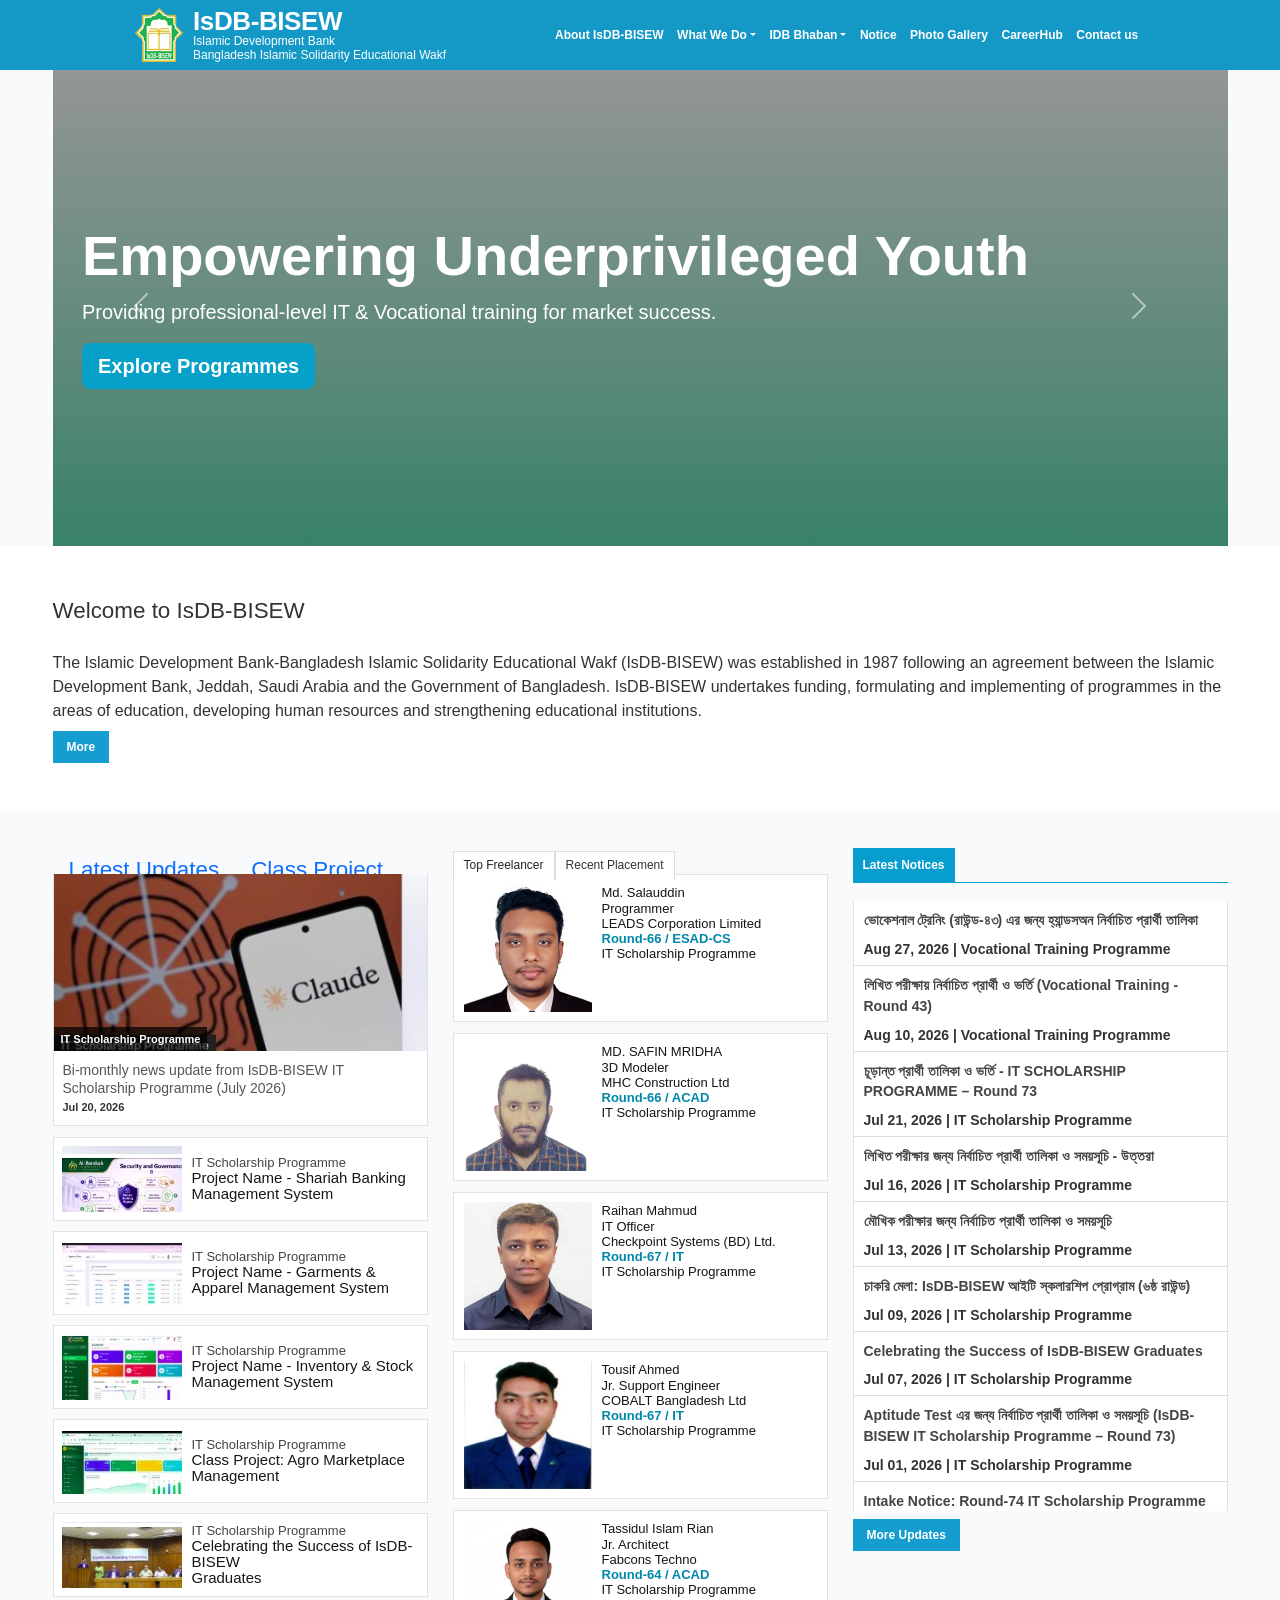
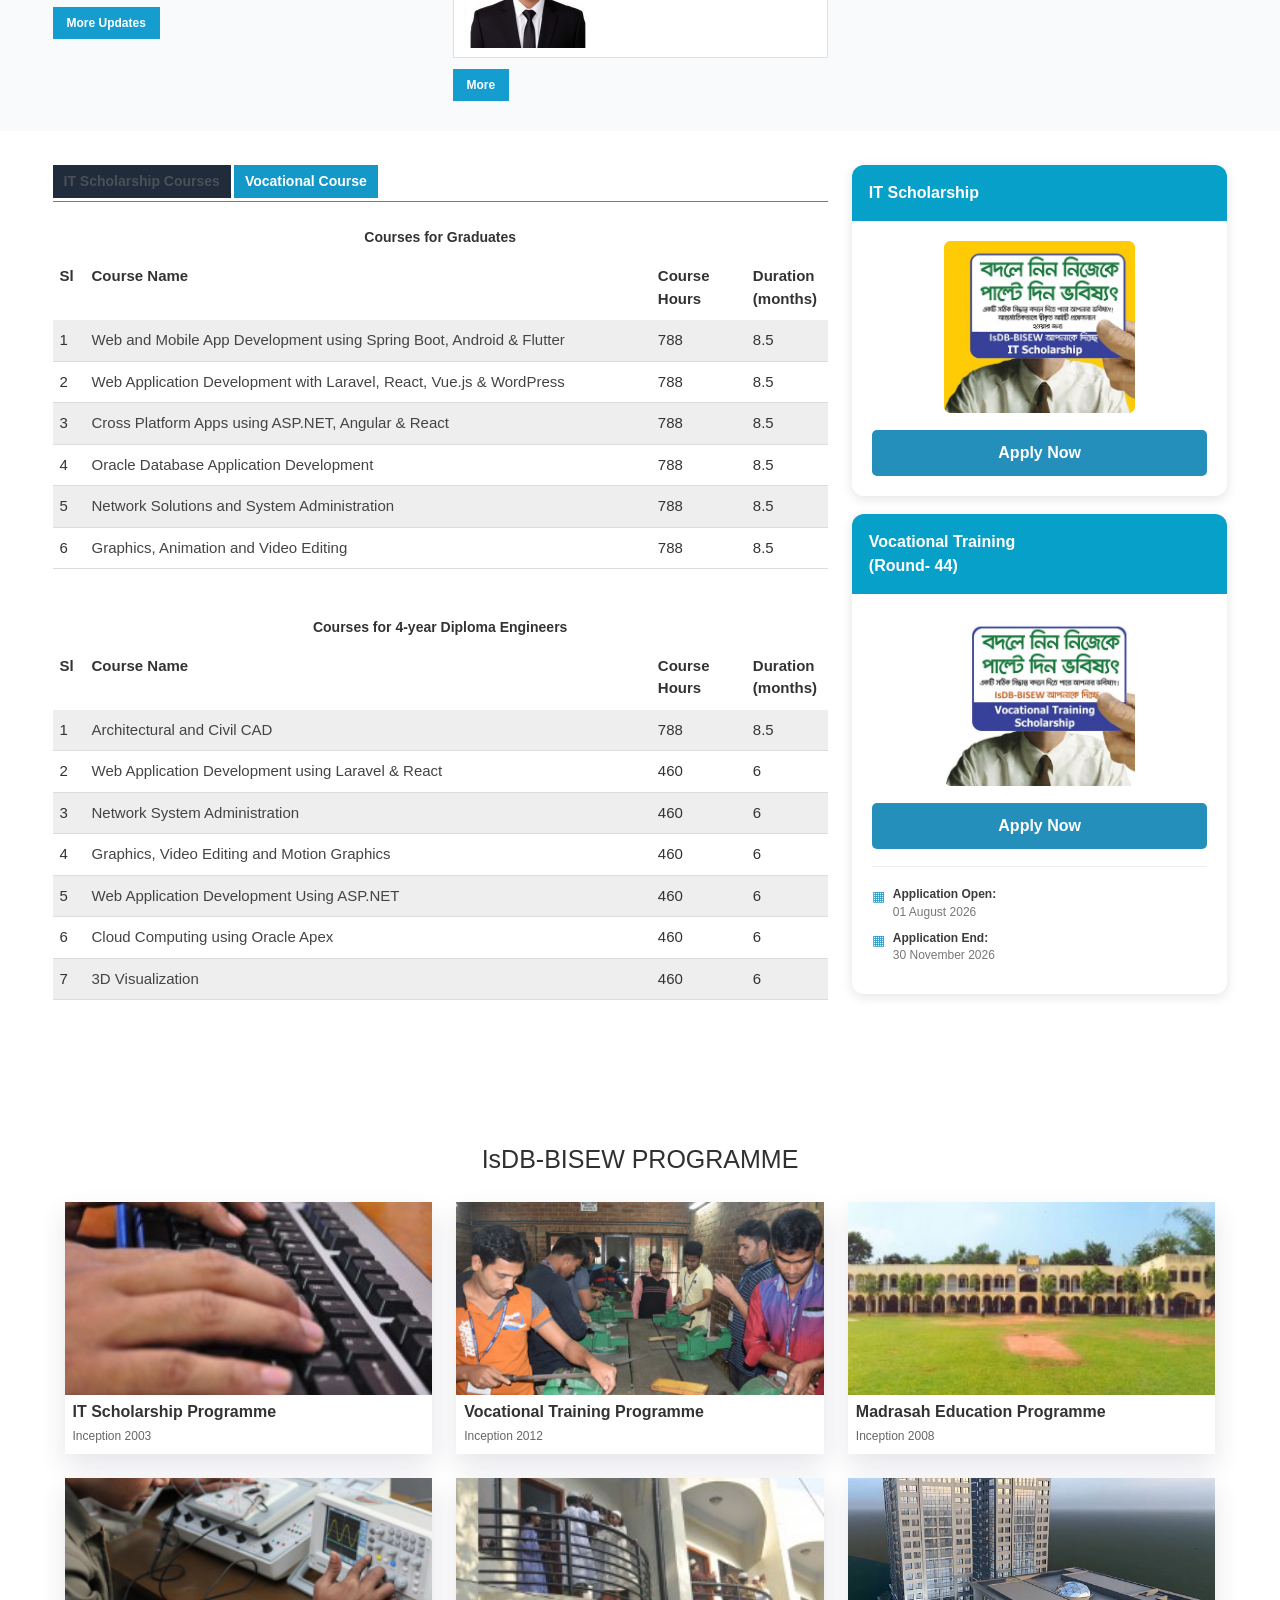
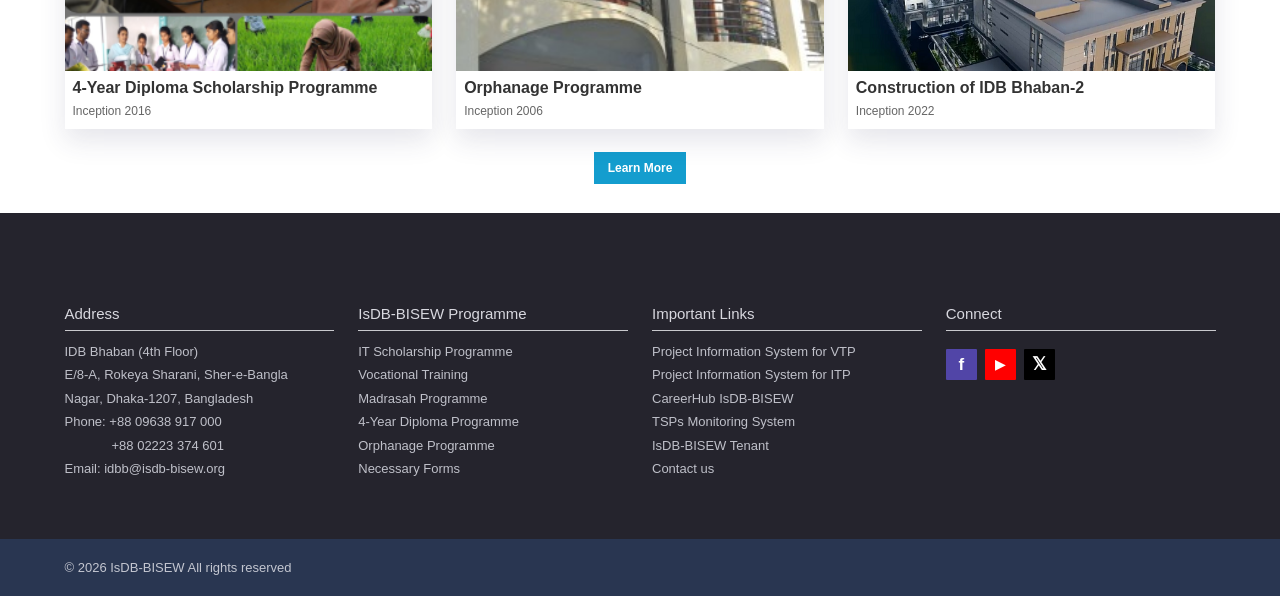
==== commit 30a48683: "add aboutisdb page" ====
--- a/index.html
+++ b/index.html
@@ -14,52 +14,45 @@
 
 <body class="">
 
-    <nav class="navbar navbar-expand-lg navbar-light bg-white sticky-top shadow-sm">
-        <div class="container">
-            <a class="navbar-brand d-flex align-items-center fw-bold text-success" href="#">
-                <!-- Fallback text / Local Image Slot -->
-                <div class="">
-                    <img width="100%" height="100%" src="assets/isdb-bisew.png" alt="">
-                </div>
-                <div class="text-white">
-                    <h1 class="brand-h1 ">IsDB-BISEW</h1>
-                    <p class="brand-text">Islamic Development Bank <br>
-                        Bangladesh Islamic Solidarity Educational Wakf </p>
-
-
-                </div>
-            </a>
-            <button class="navbar-toggler text-white" type="button" data-bs-toggle="collapse"
-                data-bs-target="#mainNavbar">
-                <span class="navbar-toggler-icon"></span>
-            </button>
-
-            <div class="collapse navbar-collapse" id="mainNavbar">
-                <ul class="navbar-nav ms-auto mb-2 mb-lg-0">
-                    <li class="nav-item"><a class="nav-link" href="#">About IsDB-BISEW</a></li>
-                    <li class="nav-item dropdown">
-                        <a class="nav-link dropdown-toggle" href="#" id="programDropdown" role="button"
+    <nav class="navbar navbar-expand-lg site-navbar navbar-dark">
+        <div class="container-fluid nav-inner px-3 px-lg-0">
+            <a class="brand" href="#"><img src="assets/isdb-bisew.png" alt="IsDB-BISEW logo"><span
+                    class="brand-text"><span class="brand-name">IsDB-BISEW</span><span class="brand-sub">Islamic
+                        Development
+                        Bank<br>Bangladesh Islamic Solidarity Educational Wakf</span></span></a>
+            <button class="navbar-toggler border-0 shadow-none" type="button" data-bs-toggle="collapse"
+                data-bs-target="#mainNav" aria-controls="mainNav" aria-expanded="false"
+                aria-label="Toggle navigation"><span class="navbar-toggler-icon"></span></button>
+            <div class="collapse navbar-collapse justify-content-end" id="mainNav">
+                <ul class="navbar-nav align-items-lg-center">
+                    <li class="nav-item"><a class="nav-link " href="aboutisdb.html">About IsDB-BISEW</a></li>
+                    <li class="nav-item dropdown"><a class="nav-link dropdown-toggle" href="#" role="button"
                             data-bs-toggle="dropdown">What We Do</a>
                         <ul class="dropdown-menu">
-                            <li><a class="dropdown-item" href="#">IT Scholarship Programme</a></li>
-                            <li><a class="dropdown-item" href="#">Vocational Training Programme</a></li>
-                            <li><a class="dropdown-item" href="#">Madrasah Education Programme</a></li>
-                            <li><a class="dropdown-item" href="#">4-Year Diploma Scholarship</a></li>
+                            <li><a class="dropdown-item" href="#">IT Scholarship</a></li>
+                            <li><a class="dropdown-item" href="#">Vocational Training</a></li>
+                            <li><a class="dropdown-item" href="#">Other Programmes</a></li>
                         </ul>
                     </li>
-                    <li class="nav-item"><a class="nav-link" href="#">IDB Bhaban</a></li>
+                    <li class="nav-item dropdown"><a class="nav-link dropdown-toggle" href="#" role="button"
+                            data-bs-toggle="dropdown">IDB Bhaban</a>
+                        <ul class="dropdown-menu">
+                            <li><a class="dropdown-item" href="#">IDB Bhaban-1</a></li>
+                            <li><a class="dropdown-item" href="#">IDB Bhaban-2</a></li>
+                        </ul>
+                    </li>
                     <li class="nav-item"><a class="nav-link" href="#">Notice</a></li>
                     <li class="nav-item"><a class="nav-link" href="#">Photo Gallery</a></li>
                     <li class="nav-item"><a class="nav-link" href="#">CareerHub</a></li>
-                    <li class="nav-item"><a class="nav-link" href="#">Contact Us</a></li>
+                    <li class="nav-item"><a class="nav-link" href="#">Contact us</a></li>
                 </ul>
             </div>
         </div>
     </nav>
-    <!-- 
-    <div class="nav-down-container">
+
+    <div class="nav-down-container site-container">
         <div class="">
-            Trending Now
+            <a href="#" class="btn isdb-button">Trending Now</a>
 
         </div>
         <div class="sec-caro">
@@ -87,37 +80,60 @@
                 </button>
             </div>
         </div>
-    </div> -->
+    </div>
 
     <!-- 3. HERO SLIDER -->
-    <section id="heroSlider" class="carousel slide hero-carousel" data-bs-ride="carousel">
-        <div class="carousel-inner">
-            <div class="carousel-item active" style="background-image: url('https://picsum.photos/1200/400?random=1');">
-                <div class="hero-overlay d-flex align-items-center">
-                    <div class="container text-white">
-                        <h1 class="display-4 fw-bold">Empowering Underprivileged Youth</h1>
-                        <p class="lead">Providing professional-level IT & Vocational training for market success.</p>
-                        <a href="#" class="btn btn-isdb btn-lg mt-3">Explore Programmes</a>
-                    </div>
-                </div>
-            </div>
-            <div class="carousel-item" style="background-image: url('https://picsum.photos/1200/400?random=2');">
-                <div class="hero-overlay d-flex align-items-center">
-                    <div class="container text-white">
-                        <h1 class="display-4 fw-bold">IT Scholarship Programme</h1>
-                        <p class="lead">Vendor-certified IT training with high employment success.</p>
-                        <a href="#" class="btn btn-warning btn-lg mt-3">Apply Today</a>
-                    </div>
-                </div>
-            </div>
-        </div>
-        <button class="carousel-control-prev" type="button" data-bs-target="#heroSlider" data-bs-slide="prev">
-            <span class="carousel-control-prev-icon"></span>
-        </button>
-        <button class="carousel-control-next" type="button" data-bs-target="#heroSlider" data-bs-slide="next">
-            <span class="carousel-control-next-icon"></span>
-        </button>
-    </section>
+    <div class=" hero-bg">
+        <div class="site-container">
+            <section id="heroSlider" class="carousel slide hero-carousel" data-bs-ride="carousel">
+                <div class="carousel-inner">
+                    <div class="carousel-item active"
+                        style="background-image: url('https://picsum.photos/1200/400?random=1');">
+                        <div class="hero-overlay d-flex align-items-center">
+                            <div class="container text-white">
+                                <h1 class="display-4 fw-bold">Empowering Underprivileged Youth</h1>
+                                <p class="lead">Providing professional-level IT & Vocational training for market
+                                    success.
+                                </p>
+                                <a href="#" class="btn btn-isdb btn-lg mt-3">Explore Programmes</a>
+                            </div>
+                        </div>
+                    </div>
+                    <div class="carousel-item"
+                        style="background-image: url('https://picsum.photos/1200/400?random=2');">
+                        <div class="hero-overlay d-flex align-items-center">
+                            <div class="container text-white">
+                                <h1 class="display-4 fw-bold">IT Scholarship Programme</h1>
+                                <p class="lead">Vendor-certified IT training with high employment success.</p>
+                                <a href="#" class="btn btn-warning btn-lg mt-3">Apply Today</a>
+                            </div>
+                        </div>
+                    </div>
+                </div>
+                <button class="carousel-control-prev" type="button" data-bs-target="#heroSlider" data-bs-slide="prev">
+                    <span class="carousel-control-prev-icon"></span>
+                </button>
+                <button class="carousel-control-next" type="button" data-bs-target="#heroSlider" data-bs-slide="next">
+                    <span class="carousel-control-next-icon"></span>
+                </button>
+            </section>
+        </div>
+
+    </div>
+
+    <div class="small-section site-container py-5 ">
+        <p>Welcome to IsDB-BISEW</p>
+        <p class="fs-6 mt-4">The Islamic Development Bank-Bangladesh Islamic Solidarity Educational Wakf (IsDB-BISEW)
+            was
+            established in
+            1987
+            following an agreement between the Islamic Development Bank, Jeddah, Saudi Arabia and the Government of
+            Bangladesh.
+            IsDB-BISEW undertakes funding, formulating and implementing of programmes in the areas of education,
+            developing human
+            resources and strengthening educational institutions.</p>
+        <a href="" class="btn isdb-button mt-2">More</a>
+    </div>
 
     <!-- section 2 -->
     <section class="section2">
@@ -144,45 +160,46 @@
                         </div>
                     </article>
 
-                    <article class="project-card">
+                    <a href="#" class="project-card">
                         <img src="images/project1.jpg" class="project-image" alt="">
                         <div class="project-meta">
                             <div>IT Scholarship Programme</div>
                             <div class="project-name">Project Name - Shariah Banking<br>Management System</div>
                         </div>
-                    </article>
-
-                    <article class="project-card">
+                    </a>
+
+                    <a href="#" class="project-card">
                         <img src="images/project2.jpg" class="project-image" alt="">
                         <div class="project-meta">
                             <div>IT Scholarship Programme</div>
                             <div class="project-name">Project Name - Garments &amp;<br>Apparel Management System</div>
                         </div>
-                    </article>
-
-                    <article class="project-card">
+                    </a>
+
+                    <a href="#" class="project-card">
                         <img src="images/project3.jpg" class="project-image" alt="">
                         <div class="project-meta">
                             <div>IT Scholarship Programme</div>
                             <div class="project-name">Project Name - Inventory &amp; Stock<br>Management System</div>
                         </div>
-                    </article>
-
-                    <article class="project-card">
+                    </a>
+
+                    <a href="#" class="project-card">
                         <img src="images/project4.jpg" class="project-image" alt="">
                         <div class="project-meta">
                             <div>IT Scholarship Programme</div>
                             <div class="project-name">Class Project: Agro Marketplace<br>Management</div>
                         </div>
-                    </article>
-
-                    <article class="project-card">
+                    </a>
+
+                    <a href="#" class="project-card">
                         <img src="images/project5.jpg" class="project-image" alt="">
                         <div class="project-meta">
                             <div>IT Scholarship Programme</div>
                             <div class="project-name">Celebrating the Success of IsDB-BISEW<br>Graduates</div>
                         </div>
-                    </article>
+                    </a>
+                    <a href="#" class="btn isdb-button mt-2">More Updates</a>
                 </section>
 
                 <!-- MIDDLE COLUMN -->
@@ -246,6 +263,7 @@
                             <div>IT Scholarship Programme</div>
                         </div>
                     </article>
+                    <a href="#" class="btn isdb-button mt-2">More</a>
                 </section>
 
                 <!-- RIGHT COLUMN -->
@@ -305,6 +323,7 @@
                             <div class="notice-date">Apr 28, 2026 | IT Scholarship Programme</div>
                         </div>
                     </div>
+                    <a href="#" class="btn isdb-button mt-2">More Updates</a>
                 </section>
             </div>
         </main>
@@ -333,37 +352,40 @@
                         <tbody>
                             <tr>
                                 <td>1</td>
-                                <td>Web and Mobile App Development using Spring Boot, Android &amp; Flutter</td>
+                                <td><a href="#">Web and Mobile App Development using Spring Boot, Android &amp; Flutter
+                                    </a></td>
                                 <td>788</td>
                                 <td>8.5</td>
                             </tr>
                             <tr>
                                 <td>2</td>
-                                <td>Web Application Development with Laravel, React, Vue.js &amp; WordPress</td>
+                                <td><a href="#">Web Application Development with Laravel, React, Vue.js &amp; WordPress
+                                    </a>
+                                </td>
                                 <td>788</td>
                                 <td>8.5</td>
                             </tr>
                             <tr>
                                 <td>3</td>
-                                <td>Cross Platform Apps using ASP.NET, Angular &amp; React</td>
+                                <td><a href="#">Cross Platform Apps using ASP.NET, Angular &amp; React</a></td>
                                 <td>788</td>
                                 <td>8.5</td>
                             </tr>
                             <tr>
                                 <td>4</td>
-                                <td>Oracle Database Application Development</td>
+                                <td><a href="#">Oracle Database Application Development</a></td>
                                 <td>788</td>
                                 <td>8.5</td>
                             </tr>
                             <tr>
                                 <td>5</td>
-                                <td>Network Solutions and System Administration</td>
+                                <td><a href="#">Network Solutions and System Administration</a></td>
                                 <td>788</td>
                                 <td>8.5</td>
                             </tr>
                             <tr>
                                 <td>6</td>
-                                <td>Graphics, Animation and Video Editing</td>
+                                <td><a href="#">Graphics, Animation and Video Editing</a></td>
                                 <td>788</td>
                                 <td>8.5</td>
                             </tr>
@@ -384,43 +406,43 @@
                         <tbody>
                             <tr>
                                 <td>1</td>
-                                <td>Architectural and Civil CAD</td>
+                                <td><a href="#">Architectural and Civil CAD</a></td>
                                 <td>788</td>
                                 <td>8.5</td>
                             </tr>
                             <tr>
                                 <td>2</td>
-                                <td>Web Application Development using Laravel &amp; React</td>
+                                <td><a href="#">Web Application Development using Laravel &amp; React</a></td>
                                 <td>460</td>
                                 <td>6</td>
                             </tr>
                             <tr>
                                 <td>3</td>
-                                <td>Network System Administration</td>
+                                <td><a href="#">Network System Administration</a></td>
                                 <td>460</td>
                                 <td>6</td>
                             </tr>
                             <tr>
                                 <td>4</td>
-                                <td>Graphics, Video Editing and Motion Graphics</td>
+                                <td><a href="#">Graphics, Video Editing and Motion Graphics</a></td>
                                 <td>460</td>
                                 <td>6</td>
                             </tr>
                             <tr>
                                 <td>5</td>
-                                <td>Web Application Development Using ASP.NET</td>
+                                <td><a href="#">Web Application Development Using ASP.NET</a></td>
                                 <td>460</td>
                                 <td>6</td>
                             </tr>
                             <tr>
                                 <td>6</td>
-                                <td>Cloud Computing using Oracle Apex</td>
+                                <td><a href="#">Cloud Computing using Oracle Apex</a></td>
                                 <td>460</td>
                                 <td>6</td>
                             </tr>
                             <tr>
                                 <td>7</td>
-                                <td>3D Visualization</td>
+                                <td><a href="#">3D Visualization</a></td>
                                 <td>460</td>
                                 <td>6</td>
                             </tr>
@@ -524,39 +546,57 @@
 
             </div>
 
-            <a href="#" class="btn learn-more">Learn More</a>
+            <a href="#" class="btn learn-more isdb-button">Learn More</a>
 
         </div>
     </section>
 
     <!-- 6. FOOTER -->
-    <footer class="pt-5 pb-3">
-        <div class="container">
-            <div class="row g-4 mb-4">
-                <div class="col-md-4">
-                    <h5 class="text-white mb-3">IsDB-BISEW</h5>
-                    <p class="small">Islamic Development Bank-Bangladesh Islamic Solidarity Educational Wakf was
-                        established to undertake educational and human resource development programmes.</p>
-                </div>
-                <div class="col-md-4">
-                    <h5 class="text-white mb-3">Quick Links</h5>
-                    <ul class="list-unstyled small">
-                        <li class="mb-2"><a href="#">CareerHub Placement Cell</a></li>
-                        <li class="mb-2"><a href="#">IT Scholarship Overview</a></li>
-                        <li class="mb-2"><a href="#">Verification Forms</a></li>
-                        <li class="mb-2"><a href="#">Contact Support</a></li>
-                    </ul>
-                </div>
-                <div class="col-md-4">
-                    <h5 class="text-white mb-3">Contact Info</h5>
-                    <p class="small mb-1">IDB Bhaban (4th Floor), E/8-A, Rokeya Sharani</p>
-                    <p class="small mb-1">Sher-e-Bangla Nagar, Dhaka-1207, Bangladesh</p>
-                    <p class="small">Email: info@isdb-bisew.org</p>
+    <footer>
+        <div class="site-footer">
+            <div class="container-fluid footer-container">
+                <div class="row g-4">
+                    <div class="col-12 col-sm-6 col-lg-3 footer-column">
+                        <h2 class="footer-title">Address</h2>
+                        <p class="footer-address">IDB Bhaban (4th Floor)</p>
+                        <p class="footer-address">E/8-A, Rokeya Sharani, Sher-e-Bangla</p>
+                        <p class="footer-address">Nagar, Dhaka-1207, Bangladesh</p>
+                        <p class="footer-address">Phone: +88 09638 917 000</p>
+                        <p class="footer-address address-indent">+88 02223 374 601</p>
+                        <p class="footer-address">Email: idbb@isdb-bisew.org</p>
+                    </div>
+                    <div class="col-12 col-sm-6 col-lg-3 footer-column">
+                        <h2 class="footer-title">IsDB-BISEW Programme</h2>
+                        <a class="footer-link" href="#">IT Scholarship Programme</a>
+                        <a class="footer-link" href="#">Vocational Training</a>
+                        <a class="footer-link" href="#">Madrasah Programme</a>
+                        <a class="footer-link" href="#">4-Year Diploma Programme</a>
+                        <a class="footer-link" href="#">Orphanage Programme</a>
+                        <a class="footer-link" href="#">Necessary Forms</a>
+                    </div>
+                    <div class="col-12 col-sm-6 col-lg-3 footer-column">
+                        <h2 class="footer-title">Important Links</h2>
+                        <a class="footer-link" href="#">Project Information System for VTP</a>
+                        <a class="footer-link" href="#">Project Information System for ITP</a>
+                        <a class="footer-link" href="#">CareerHub IsDB-BISEW</a>
+                        <a class="footer-link" href="#">TSPs Monitoring System</a>
+                        <a class="footer-link" href="#">IsDB-BISEW Tenant</a>
+                        <a class="footer-link" href="#">Contact us</a>
+                    </div>
+                    <div class="col-12 col-sm-6 col-lg-3 footer-column">
+                        <h2 class="footer-title">Connect</h2>
+                        <div class="socials">
+                            <a href="#" class="social facebook">f</a>
+                            <a href="#" class="social youtube">▶</a>
+                            <a href="#" class="social x-social">𝕏</a>
+                        </div>
+                    </div>
                 </div>
             </div>
-            <hr class="border-secondary">
-            <div class="text-center small">
-                <p class="mb-0">&copy; IsDB-BISEW. All rights reserved. Designed for UI Cloning Demo.</p>
+        </div>
+        <div class="copyright">
+            <div class="container-fluid copyright-container">
+                <p class="copyright-text">© 2026 IsDB-BISEW All rights reserved</p>
             </div>
         </div>
     </footer>
--- a/css/style.css
+++ b/css/style.css
@@ -10,7 +10,12 @@
   --brand-dark: #078fc0;
   --page: #f5f6fa;
   --border: #d9dce2;
-  --text: #202124;
+
+  --text: #444;
+  --copyright-bg: #293651;
+  --footer-bg: #25242d;
+  --footer-text: #bfc0c9;
+  --footer-heading: #d8d8df;
 }
 
 *,
@@ -21,7 +26,7 @@
 }
 
 body {
-  font-family: "Sans-seirf", Tahoma, Geneva, Verdana, sans-serif;
+  font-family: Arial, Helvetica, sans-serif;
   color: #333333;
   font-size: 1.4rem;
 }
@@ -43,44 +48,91 @@
 /* navbar custom style */
 
 .navbar {
-  background-color: var(--isdb-primary) !important;
+  background-color: var(--brand) !important;
   padding-top: 0 !important;
   padding-bottom: 0 !important;
 }
 
 /* Navbar Custom Styling */
-.navbar-brand img {
-  max-width: 4.5rem;
-}
+.site-navbar {
+  position: absolute;
+  top: 0;
+  left: 0;
+  right: 0;
+  z-index: 20;
+  min-height: 70px;
+  background: #149ac8;
+}
+
+.nav-inner {
+  max-width: 1010px;
+  margin: auto;
+}
+
+.brand {
+  display: flex;
+  align-items: center;
+  text-decoration: none;
+  color: #fff;
+}
+
+.brand img {
+  width: 48px;
+  height: 62px;
+  object-fit: contain;
+  margin-right: 10px;
+}
+
 .brand-text {
-  font-size: 14px !important;
-
-  font-weight: 600 !important;
-}
-.brand-h1 {
-  margin-bottom: 0 !important;
-  font-weight: bold;
-  font-size: 2rem !important;
-}
-
-.nav-link {
-  font-weight: 600;
-  color: var(--isdb-light) !important;
-  font-size: 12px !important;
-  padding-left: 0.1rem !important;
-  margin-left: 0.1rem !important;
-  transition: color 0.3s ease;
-}
-.navbar-toggler-icon {
-  color: #ffffff !important;
-}
-
+  line-height: 1.05;
+}
+
+.brand-name {
+  display: block;
+  font-size: 26px;
+  font-weight: 700;
+  letter-spacing: -0.4px;
+}
+
+.brand-sub {
+  display: block;
+  font-size: 12px;
+  line-height: 1.15;
+  font-weight: 400;
+}
+
+.site-navbar .nav-link {
+  color: #fff !important;
+  font-size: 12px;
+  font-weight: 700;
+  padding: 0.45rem 0.42rem !important;
+  white-space: nowrap;
+}
+
+.site-navbar .nav-link:hover,
+.site-navbar .nav-link.active {
+  color: #f3f3f3 !important;
+  text-decoration: underline;
+}
+
+.dropdown-menu {
+  border: 0;
+  box-shadow: 0 5px 18px rgba(0, 0, 0, 0.18);
+  border-radius: 0;
+}
+
+.dropdown-item {
+  font-size: 12px;
+}
 /* .nav-link:hover,
 .nav-link.active {
     color: var(--isdb-primary) !important;
 } */
 
 /* Hero Carousel */
+.hero-bg {
+  background-color: #f8fafc;
+}
 .hero-carousel .carousel-item {
   height: 480px;
   background-size: cover;
@@ -165,19 +217,25 @@
 }
 
 .carousel-caption-sec {
-  color: #ffffff;
+  color: var(--text);
   top: 50%;
 }
 .nav-down-container {
-  width: 1000px;
   margin: auto;
-  background-color: #000;
 }
 sec-caro {
   width: 1000px;
 }
 
 /* sec 2 */
+/* small section css */
+
+.small-section:first-child {
+  font-size: 2.2rem !important;
+  margin-bottom: 1.6rem;
+  color: var(--text);
+}
+
 /* ---------------- MAIN ---------------- */
 
 .section2 {
@@ -268,6 +326,7 @@
   border: 1px solid #e0e1e5;
   margin-bottom: 10px;
   padding: 7px 8px;
+  text-decoration: none;
 }
 .project-image {
   width: 120px;
@@ -277,12 +336,12 @@
   margin-right: 10px;
 }
 .project-meta {
-  font-size: 11px;
+  font-size: 13px;
   line-height: 15px;
   color: #444;
 }
 .project-name {
-  font-size: 13px;
+  font-size: 15px;
   line-height: 16px;
   color: #171717;
 }
@@ -379,68 +438,6 @@
   font-weight: 700;
 }
 
-/* Keep the screenshot proportions on large displays */
-@media (min-width: 1200px) {
-  .site-container {
-    max-width: 1175px;
-    margin: auto;
-  }
-}
-
-@media (max-width: 991.98px) {
-  .site-container {
-    padding-left: 15px;
-    padding-right: 15px;
-    margin: auto;
-  }
-  .content-area {
-    padding-top: 20px;
-  }
-  .brand-title {
-    font-size: 22px;
-  }
-  .main-nav .nav-link {
-    padding-left: 0;
-  }
-  .notice-list {
-    height: 450px;
-  }
-}
-
-@media (max-width: 575.98px) {
-  .brand-logo {
-    width: 48px;
-    height: 56px;
-  }
-  .brand-title {
-    font-size: 19px;
-    line-height: 20px;
-  }
-  .brand-subtitle {
-    font-size: 10px;
-    line-height: 13px;
-  }
-  .feature-image-wrap {
-    height: 190px;
-  }
-  .project-card {
-    height: auto;
-    min-height: 84px;
-  }
-  .project-image {
-    width: 105px;
-    flex-basis: 105px;
-  }
-  .profile-card {
-    min-height: 125px;
-  }
-  .profile-photo {
-    width: 105px;
-    height: 105px;
-    flex-basis: 105px;
-  }
-}
-
 /* section 3 style */
 
 .page-wrap {
@@ -487,7 +484,7 @@
 .course-table table {
   width: 100%;
   border-collapse: collapse;
-  font-size: 13px;
+  font-size: 15px;
 }
 
 .course-table thead th {
@@ -503,6 +500,13 @@
   vertical-align: middle;
 }
 
+.course-table tbody td a {
+  text-decoration: none;
+  color: var(--text);
+}
+.course-table tbody td a:hover {
+  color: var(--isdb-primary);
+}
 .course-table tbody tr:nth-child(odd) {
   background: #eee;
 }
@@ -662,10 +666,9 @@
   margin: 0;
 }
 
-.learn-more {
+.isdb-button {
   display: block;
   width: max-content;
-  margin: 23px auto 0;
   background: #149dce;
   color: #fff;
   border: 0;
@@ -675,6 +678,10 @@
   padding: 7px 14px;
 }
 
+.learn-more {
+  margin: 23px auto 0;
+}
+
 .learn-more:hover {
   background: #1189b4;
   color: #fff;
@@ -682,7 +689,161 @@
 
 /* progrmme section end*/
 
+/* footer section style  */
+
+.site-footer {
+  background: var(--footer-bg);
+  color: var(--footer-text);
+  padding: 92px 0 54px;
+}
+
+.footer-container,
+.copyright-container {
+  max-width: 1175px;
+  margin: auto;
+}
+
+.footer-column {
+  min-height: 180px;
+}
+
+.footer-title {
+  color: var(--footer-heading);
+  font-size: 15px;
+  font-weight: 400;
+  margin: 0 0 9px;
+  padding-bottom: 7px;
+  border-bottom: 1px solid #c9c9cd;
+}
+
+.footer-address,
+.footer-link {
+  color: var(--footer-text);
+  font-size: 13px;
+  line-height: 1.8;
+  text-decoration: none;
+  margin: 0;
+  display: block;
+}
+
+.footer-link:hover {
+  color: #fff;
+}
+
+.address-indent {
+  padding-left: 47px;
+}
+
+.socials {
+  display: flex;
+  gap: 8px;
+  margin-top: 18px;
+}
+
+.social {
+  width: 31px;
+  height: 31px;
+  display: flex;
+  align-items: center;
+  justify-content: center;
+  color: #fff;
+  text-decoration: none;
+  font-weight: 700;
+  font-size: 17px;
+  border-radius: 1px;
+}
+
+.facebook {
+  background: #5145a7;
+}
+
+.youtube {
+  background: #f00;
+  font-size: 13px;
+}
+
+.x-social {
+  background: #000;
+  font-size: 18px;
+}
+
+.copyright {
+  background: var(--copyright-bg);
+  color: #c3c6d0;
+  min-height: 57px;
+  display: flex;
+  align-items: center;
+}
+
+.copyright-text {
+  font-size: 13px;
+  margin: 0;
+}
+
 @media (max-width: 991.98px) {
+  .site-footer {
+    padding: 55px 20px 35px;
+  }
+
+  .footer-container,
+  .copyright-container {
+    max-width: 760px;
+  }
+
+  .footer-column {
+    min-height: auto;
+  }
+}
+
+/* device specific design  */
+
+/* 2n carosel */
+
+/* Custom CSS for Vertical Sliding */
+.carousel-vertical .carousel-inner {
+  display: flex;
+  flex-direction: column;
+  height: 20px;
+  /* Adjust height based on your text content */
+  overflow: hidden;
+}
+
+.carousel-vertical .carousel-item {
+  margin-right: 0;
+  transition: transform 0.6s ease-in-out;
+}
+
+/* Next item coming up from bottom */
+.carousel-vertical .carousel-item-next:not(.carousel-item-start),
+.carousel-vertical .active.carousel-item-end {
+  transform: translateY(100%);
+}
+
+/* Active item moving up and out */
+.carousel-vertical .carousel-item-start:not(.carousel-item-next),
+.carousel-vertical .active.carousel-item-start {
+  transform: translateY(-100%);
+}
+
+/* Previous item coming down from top (if using controls) */
+.carousel-vertical .carousel-item-prev:not(.carousel-item-end),
+.carousel-vertical .active.carousel-item-start {
+  transform: translateY(-100%);
+}
+
+.carousel-vertical .carousel-item-end:not(.carousel-item-prev),
+.carousel-vertical .active.carousel-item-end {
+  transform: translateY(100%);
+}
+
+@media (min-width: 1200px) {
+  .site-container {
+    max-width: 1175px;
+    margin: auto;
+  }
+}
+
+@media (max-width: 991px) {
   .page-wrap {
     width: min(calc(100% - 24px), 760px);
   }
@@ -697,6 +858,23 @@
 
   .course-table table {
     min-width: 720px;
+  }
+  .site-container {
+    padding-left: 15px;
+    padding-right: 15px;
+    margin: auto;
+  }
+  .content-area {
+    padding-top: 20px;
+  }
+  .brand-title {
+    font-size: 22px;
+  }
+  .main-nav .nav-link {
+    padding-left: 0;
+  }
+  .notice-list {
+    height: 450px;
   }
 }
 
@@ -727,4 +905,35 @@
     height: auto;
     max-width: 220px;
   }
-}
+  .brand-logo {
+    width: 48px;
+    height: 56px;
+  }
+  .brand-title {
+    font-size: 19px;
+    line-height: 20px;
+  }
+  .brand-subtitle {
+    font-size: 10px;
+    line-height: 13px;
+  }
+  .feature-image-wrap {
+    height: 190px;
+  }
+  .project-card {
+    height: auto;
+    min-height: 84px;
+  }
+  .project-image {
+    width: 105px;
+    flex-basis: 105px;
+  }
+  .profile-card {
+    min-height: 125px;
+  }
+  .profile-photo {
+    width: 105px;
+    height: 105px;
+    flex-basis: 105px;
+  }
+}
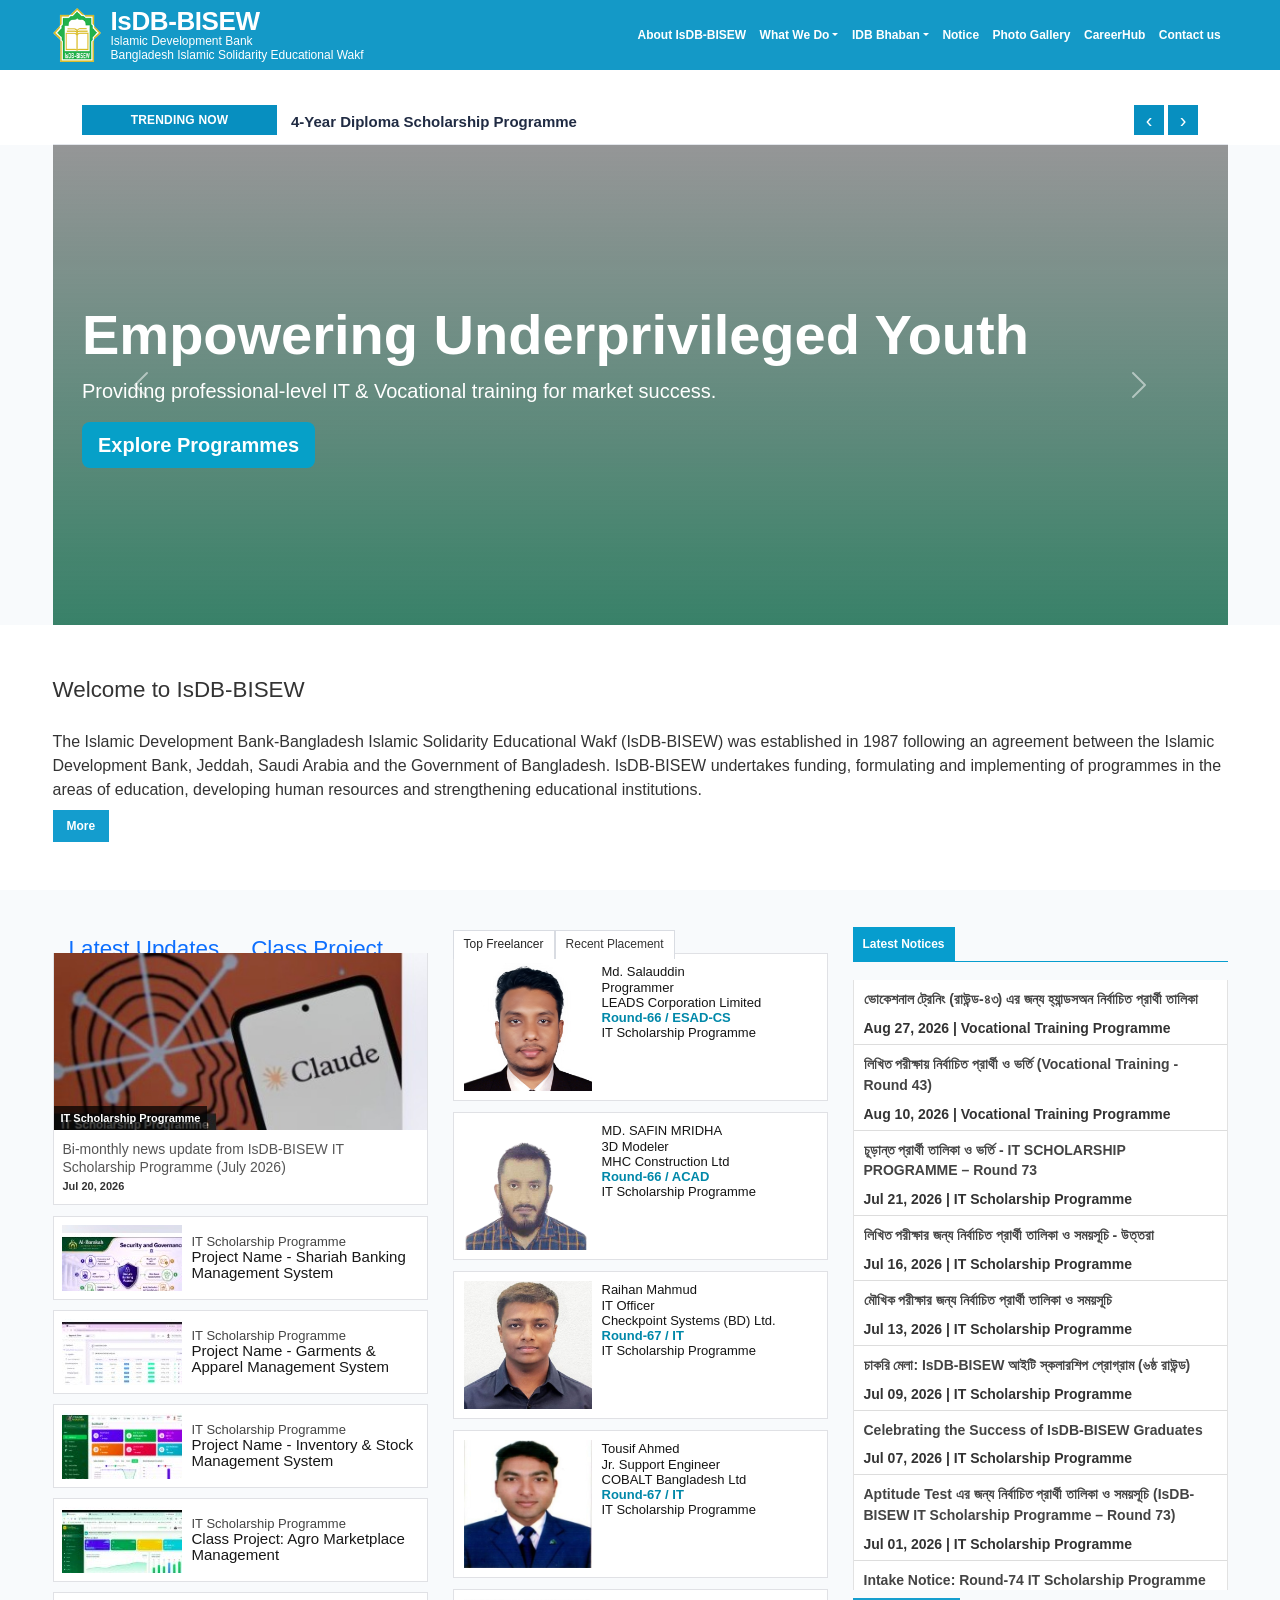
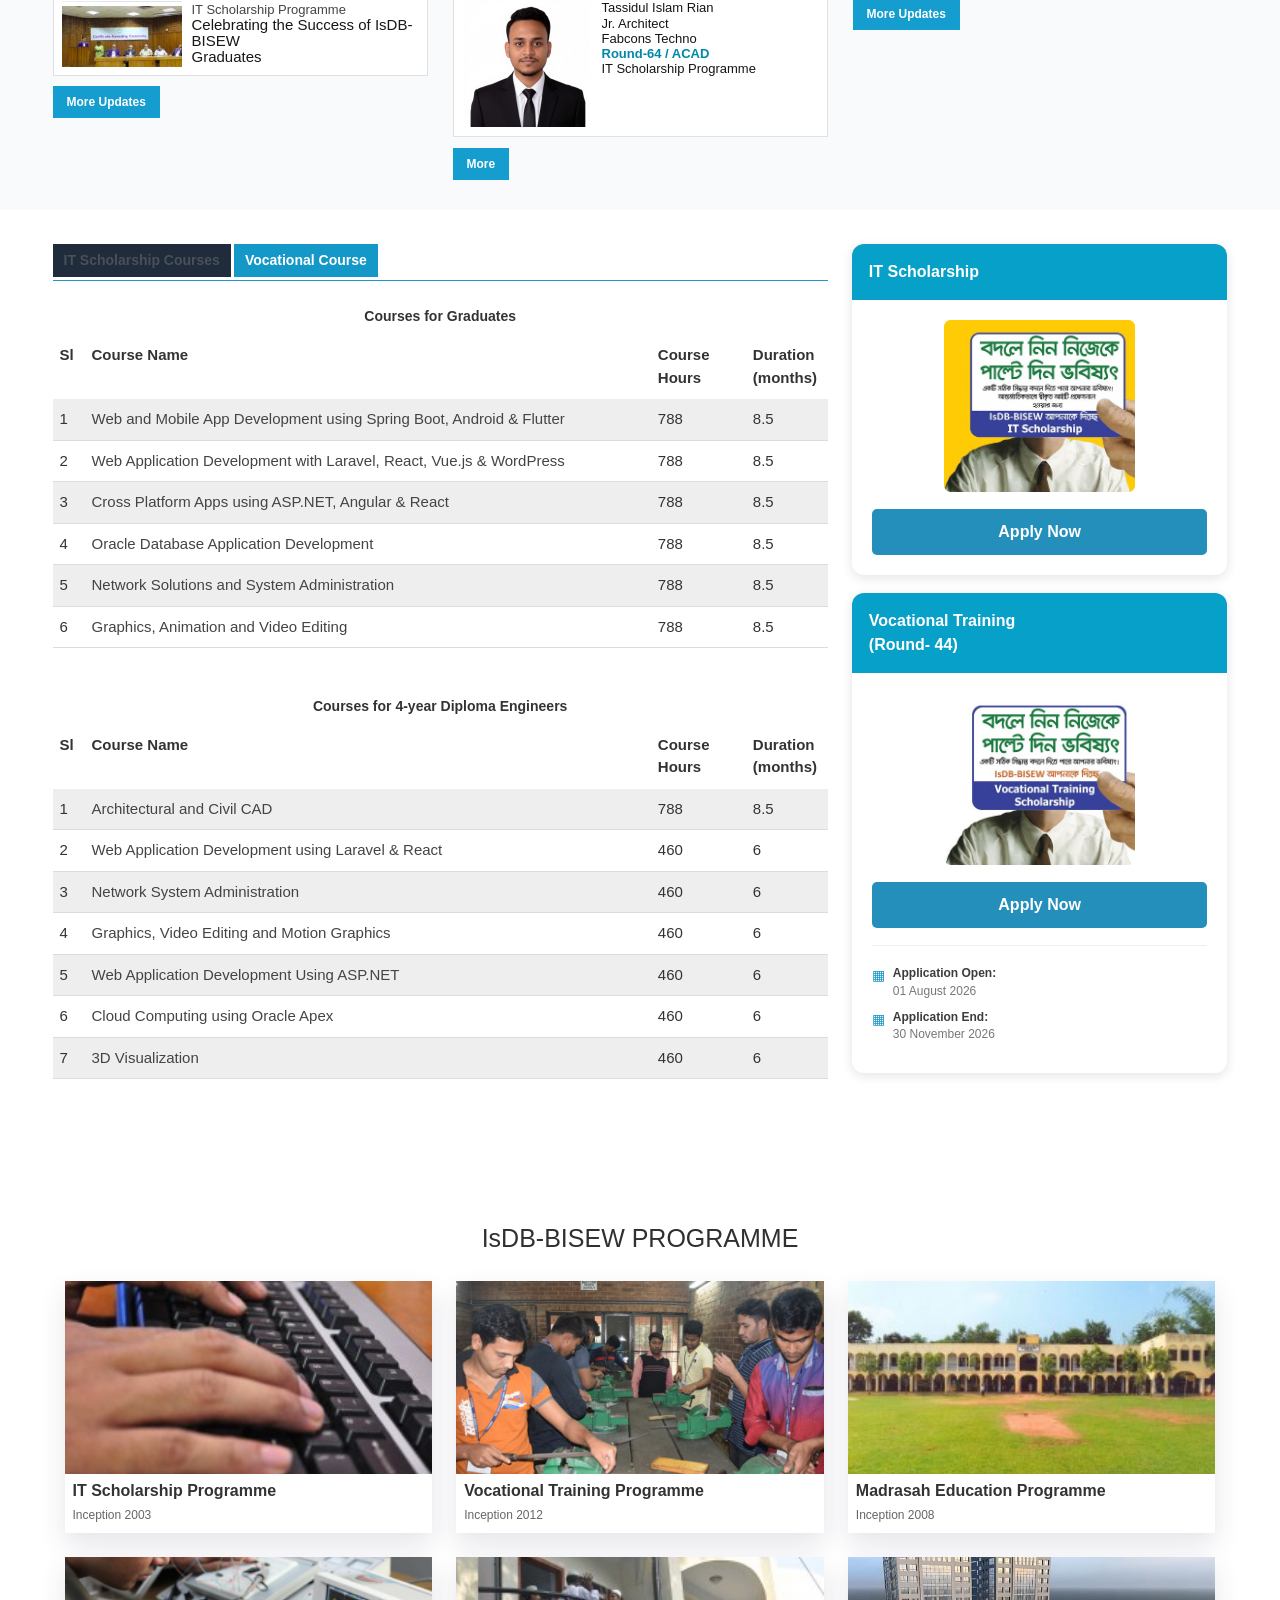
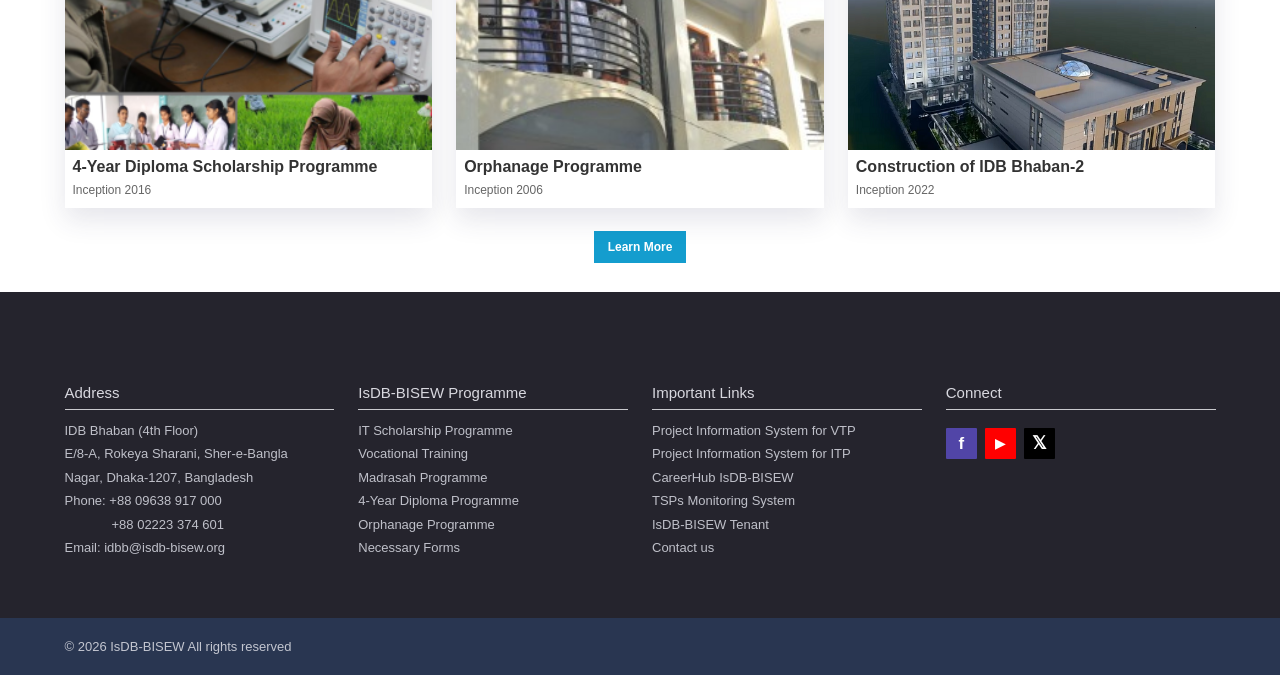
==== commit 2033e9ea: "ok" ====
--- a/index.html
+++ b/index.html
@@ -14,8 +14,8 @@
 
 <body class="">
 
-    <nav class="navbar navbar-expand-lg site-navbar navbar-dark">
-        <div class="container-fluid nav-inner px-3 px-lg-0">
+    <nav class="navbar navbar-expand-lg site-navbar  navbar-dark ">
+        <div class="container-fluid nav-inner site-container px-3 px-lg-0">
             <a class="brand" href="#"><img src="assets/isdb-bisew.png" alt="IsDB-BISEW logo"><span
                     class="brand-text"><span class="brand-name">IsDB-BISEW</span><span class="brand-sub">Islamic
                         Development
@@ -50,37 +50,40 @@
         </div>
     </nav>
 
-    <div class="nav-down-container site-container">
-        <div class="">
-            <a href="#" class="btn isdb-button">Trending Now</a>
-
-        </div>
-        <div class="sec-caro">
-            <div id="carouselExampleAutoplaying" class="carousel slide" data-bs-ride="carousel">
-                <div class="carousel-inner">
-                    <div class="carousel-item active">
-                        <img src="..." class="d-block w-100" alt="...">
-                    </div>
-                    <div class="carousel-item">
-                        <img src="..." class="d-block w-100" alt="...">
-                    </div>
-                    <div class="carousel-item">
-                        <img src="..." class="d-block w-100" alt="...">
-                    </div>
-                </div>
-                <button class="carousel-control-prev" type="button" data-bs-target="#carouselExampleAutoplaying"
-                    data-bs-slide="prev">
-                    <span class="carousel-control-prev-icon" aria-hidden="true"></span>
-                    <span class="visually-hidden">Previous</span>
-                </button>
-                <button class="carousel-control-next" type="button" data-bs-target="#carouselExampleAutoplaying"
-                    data-bs-slide="next">
-                    <span class="carousel-control-next-icon" aria-hidden="true"></span>
-                    <span class="visually-hidden">Next</span>
-                </button>
+
+    <section class="trending-wrap site-container">
+        <div class="container">
+            <div id="trendingCarousel" class="carousel slide" data-bs-ride="carousel">
+                <div class="trending-inner">
+                    <div class="trending-label">TRENDING NOW</div>
+
+                    <div class="carousel-inner trending-text">
+                        <div class="carousel-item active">
+                            <a href="#">4-Year Diploma Scholarship Programme</a>
+                        </div>
+                        <div class="carousel-item">
+                            <a href="#">Vocational Training - Round 43</a>
+                        </div>
+                        <div class="carousel-item">
+                            <a href="#">Bi-monthly news update from IsDB-BISEW</a>
+                        </div>
+                    </div>
+
+                    <div class="trending-controls">
+                        <button class="trend-btn" type="button" data-bs-target="#trendingCarousel" data-bs-slide="prev"
+                            aria-label="Previous">
+                            ‹
+                        </button>
+                        <button class="trend-btn" type="button" data-bs-target="#trendingCarousel" data-bs-slide="next"
+                            aria-label="Next">
+                            ›
+                        </button>
+                    </div>
+                </div>
             </div>
         </div>
-    </div>
+    </section>
+
 
     <!-- 3. HERO SLIDER -->
     <div class=" hero-bg">
--- a/css/style.css
+++ b/css/style.css
@@ -65,7 +65,6 @@
 }
 
 .nav-inner {
-  max-width: 1010px;
   margin: auto;
 }
 
@@ -128,6 +127,62 @@
 .nav-link.active {
     color: var(--isdb-primary) !important;
 } */
+
+/* Trending carousel */
+.trending-wrap {
+  border-bottom: 1px solid #e3e6eb;
+  margin-top: 4rem !important;
+  padding-top: 2rem !important;
+}
+
+.trending-inner {
+  min-height: 45x;
+  display: flex;
+  align-items: center;
+  gap: 14px;
+}
+
+.trending-label {
+  min-width: 195px;
+  padding: 6px;
+  background: var(--brand-dark);
+  color: #fff;
+  text-align: center;
+  font-size: 12px;
+  font-weight: 700;
+  letter-spacing: 0.2px;
+}
+
+.trending-text {
+  flex: 1;
+  min-width: 0;
+}
+
+.trending-text .carousel-item {
+  padding: 7px 0;
+}
+
+.trending-text a {
+  color: #202b43;
+  text-decoration: none;
+  font-size: 15px;
+  font-weight: 700;
+}
+
+.trending-controls {
+  display: flex;
+  gap: 4px;
+}
+
+.trend-btn {
+  width: 30px;
+  height: 30px;
+  border: 0;
+  background: var(--brand-dark);
+  color: #fff;
+  font-size: 20px;
+  line-height: 1;
+}
 
 /* Hero Carousel */
 .hero-bg {
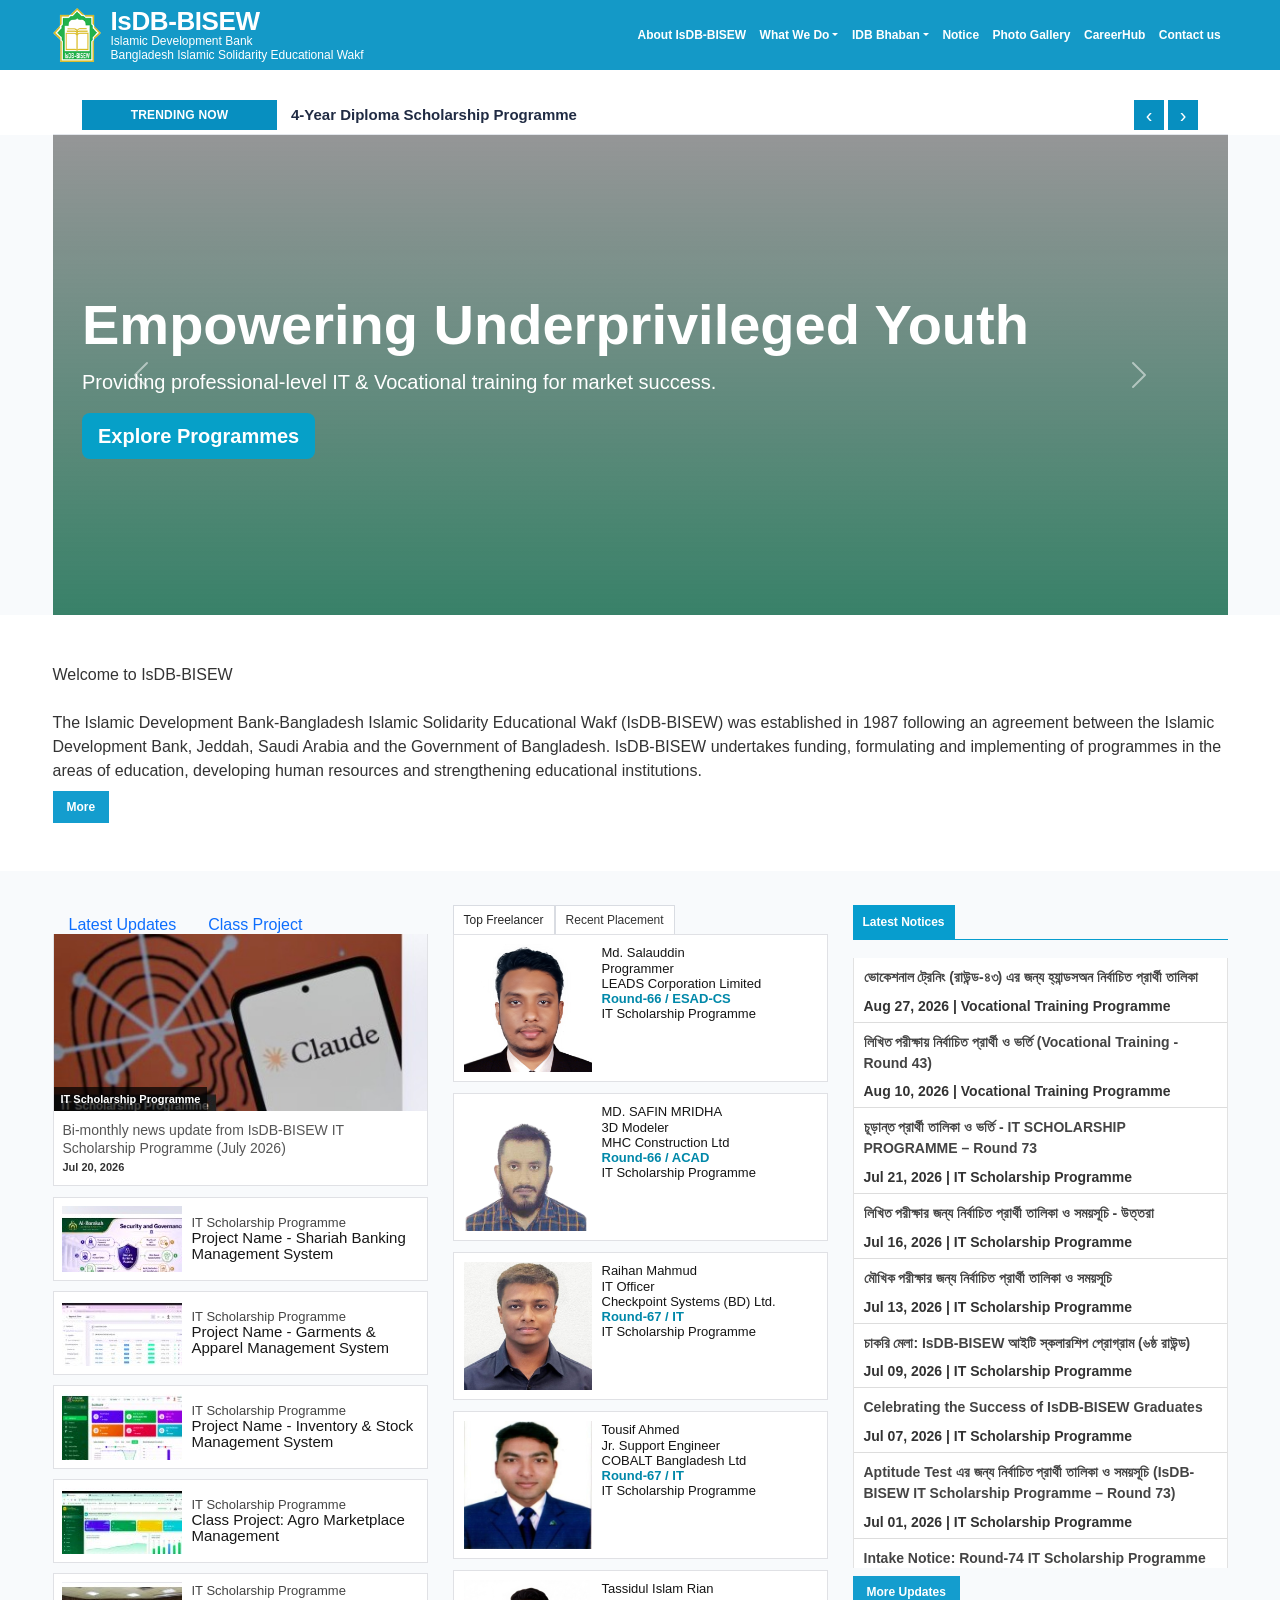
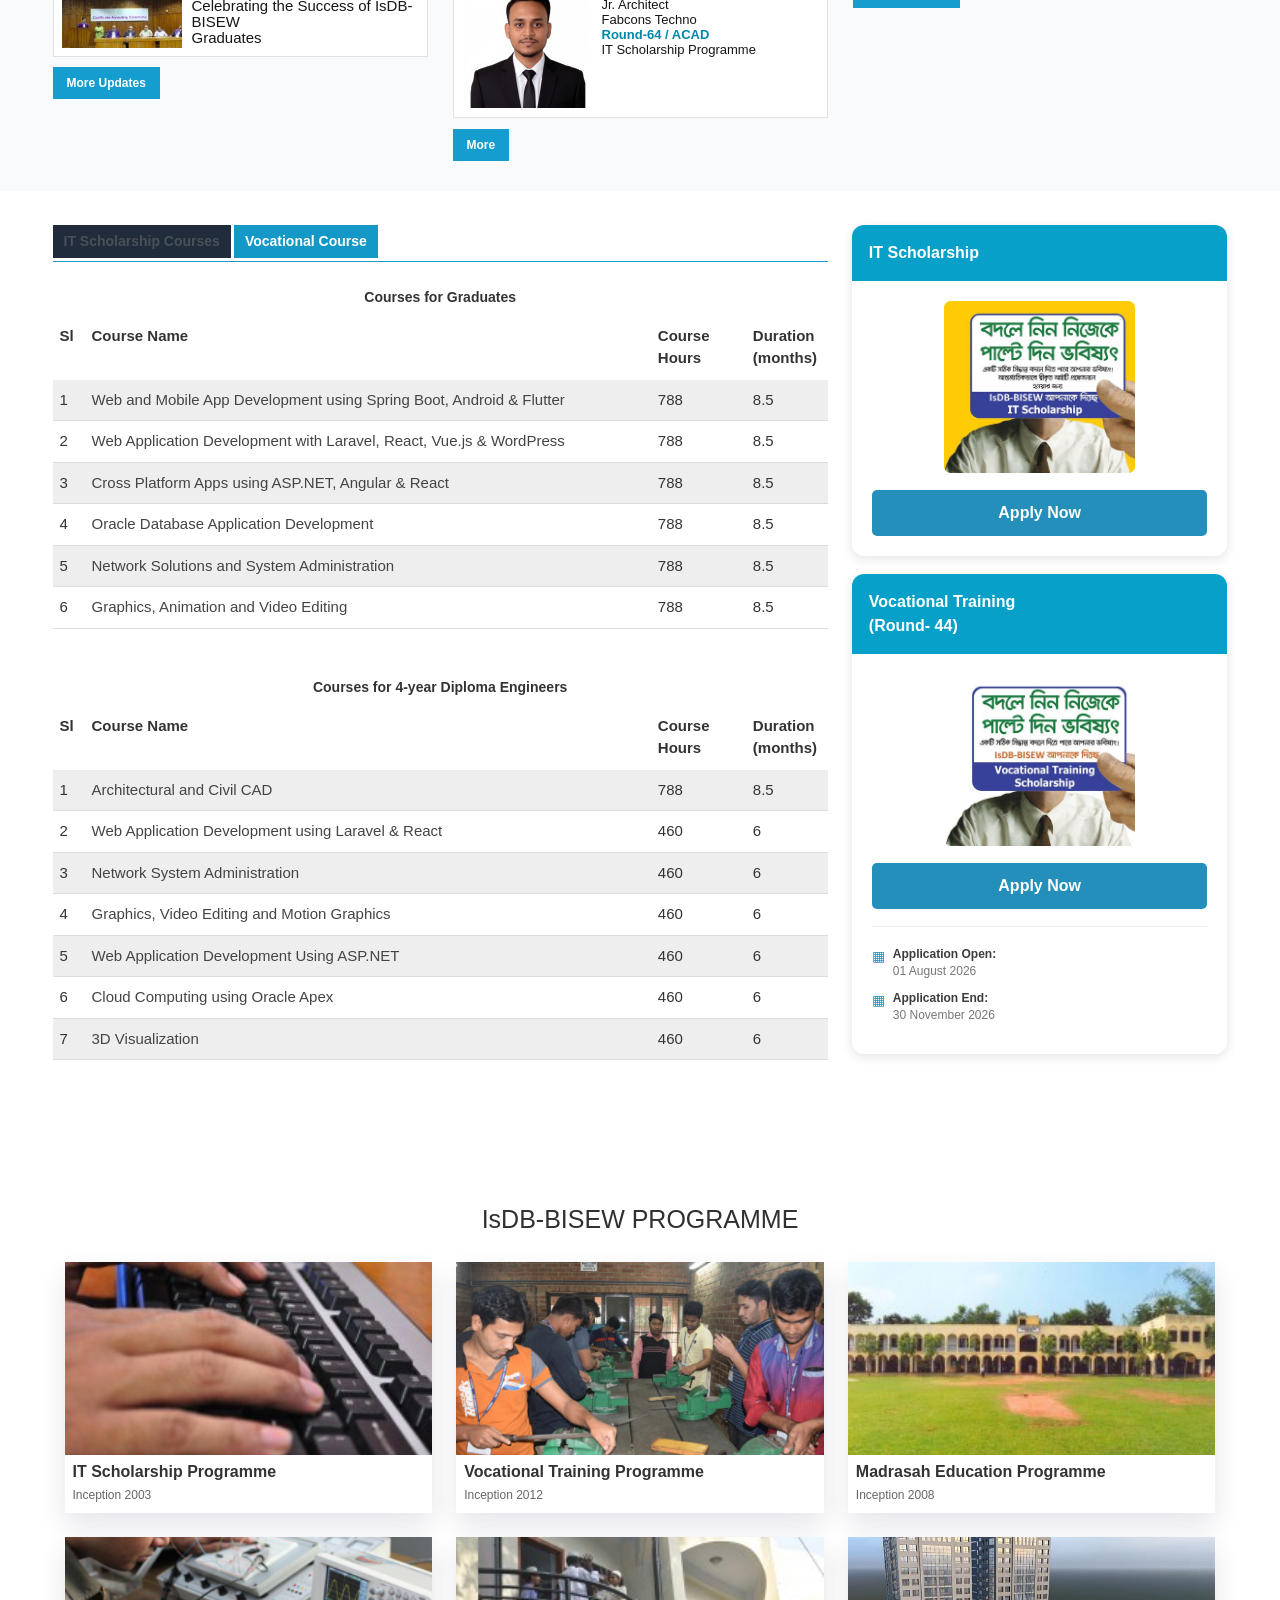
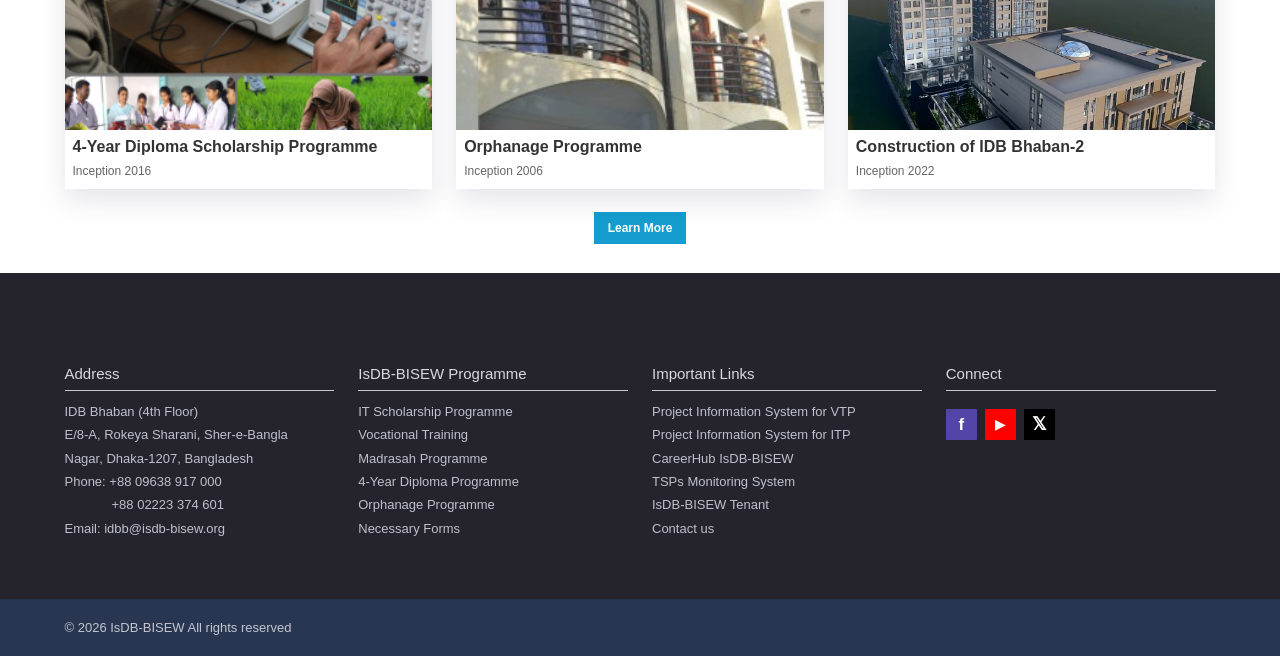
==== commit 5ed08e07: "initial complete" ====
--- a/index.html
+++ b/index.html
@@ -14,7 +14,7 @@
 
 <body class="">
 
-    <nav class="navbar navbar-expand-lg site-navbar  navbar-dark ">
+    <nav class="navbar navbar-expand-lg site-navbar fixed-top  navbar-dark ">
         <div class="container-fluid nav-inner site-container px-3 px-lg-0">
             <a class="brand" href="#"><img src="assets/isdb-bisew.png" alt="IsDB-BISEW logo"><span
                     class="brand-text"><span class="brand-name">IsDB-BISEW</span><span class="brand-sub">Islamic
@@ -41,10 +41,10 @@
                             <li><a class="dropdown-item" href="#">IDB Bhaban-2</a></li>
                         </ul>
                     </li>
-                    <li class="nav-item"><a class="nav-link" href="#">Notice</a></li>
-                    <li class="nav-item"><a class="nav-link" href="#">Photo Gallery</a></li>
-                    <li class="nav-item"><a class="nav-link" href="#">CareerHub</a></li>
-                    <li class="nav-item"><a class="nav-link" href="#">Contact us</a></li>
+                    <li class="nav-item"><a class="nav-link" href="noticepage.html">Notice</a></li>
+                    <li class="nav-item"><a class="nav-link" href="photoGalerry.html">Photo Gallery</a></li>
+                    <li class="nav-item"><a class="nav-link" href="careerhub.html">CareerHub</a></li>
+                    <li class="nav-item"><a class="nav-link" href="contactpage.html">Contact us</a></li>
                 </ul>
             </div>
         </div>
--- a/css/style.css
+++ b/css/style.css
@@ -28,7 +28,7 @@
 body {
   font-family: Arial, Helvetica, sans-serif;
   color: #333333;
-  font-size: 1.4rem;
+  /* font-size: 1.4rem; */
 }
 
 /* Top Utility Header */
@@ -55,7 +55,7 @@
 
 /* Navbar Custom Styling */
 .site-navbar {
-  position: absolute;
+  position: fixed;
   top: 0;
   left: 0;
   right: 0;
